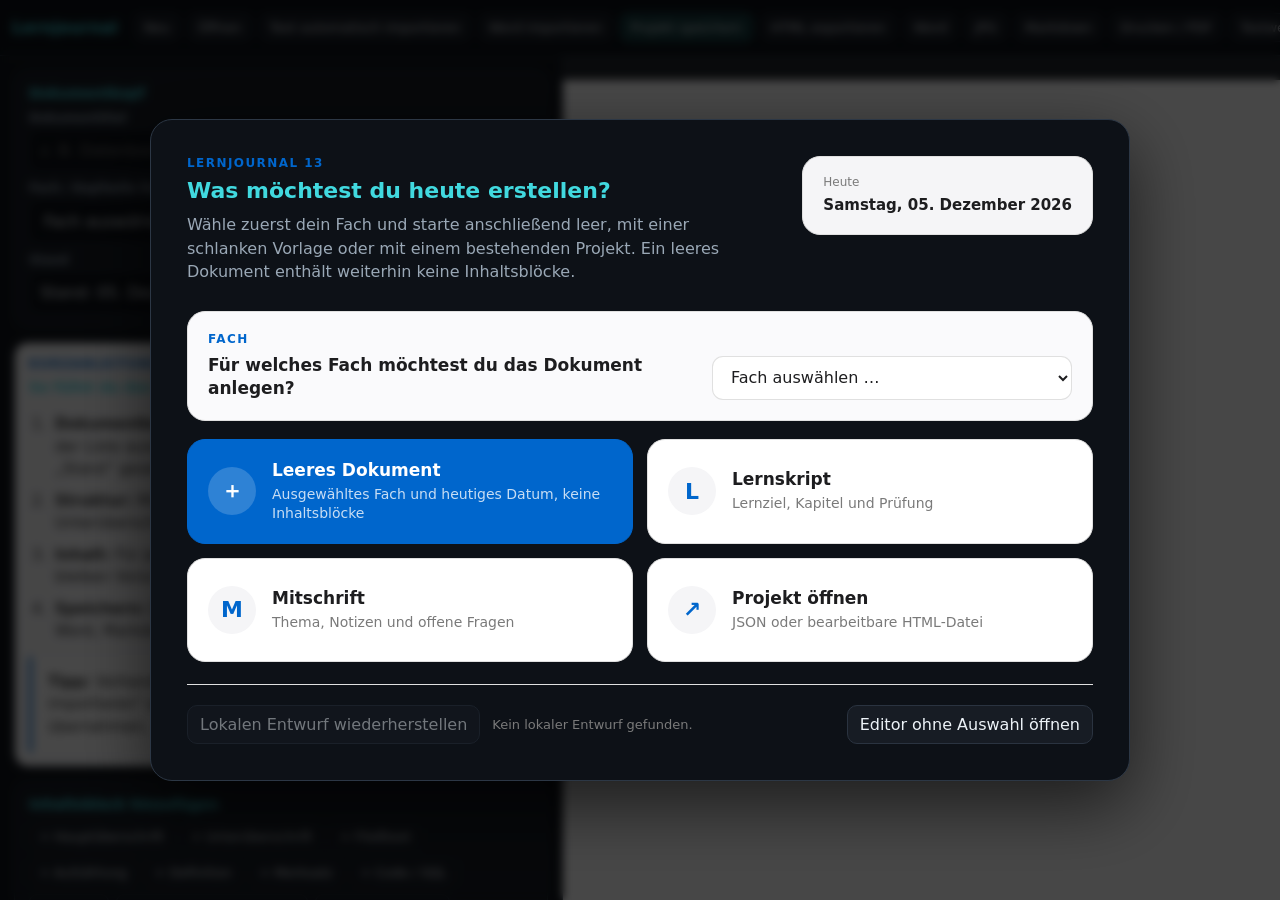
==== docs/editor/index.html @ 0fabeb54 "Add files via upload" ====
<!doctype html>
<html lang="de">
<head>
<meta charset="utf-8">
<meta name="viewport" content="width=device-width, initial-scale=1, viewport-fit=cover">
<title>Lernjournal Editor 14</title>
<style>
  :root {
    --bg: #080a0d;
    --panel: #11151b;
    --panel-2: #171c24;
    --border: #2a3340;
    --text: #edf3f8;
    --muted: #9aa8b6;
    --accent: #41d9df;
    --accent-2: #7d6bff;
    --danger: #ff6b7d;
    --paper-blue: #1f4e79;
    --paper-magenta: #ff66ff;
    --paper-purple: #7030a0;
    --paper-orange: #e36c0a;
  }

  * { box-sizing: border-box; }
  html, body { height: 100%; }
  body {
    margin: 0;
    background: var(--bg);
    color: var(--text);
    font-family: system-ui, -apple-system, BlinkMacSystemFont, "Segoe UI", sans-serif;
    overflow: hidden;
  }

  button, input, textarea, select { font: inherit; }
  button { cursor: pointer; }

  .app {
    height: 100vh;
    display: grid;
    grid-template-rows: auto 1fr;
  }

  .topbar {
    min-height: 56px;
    padding: 8px 12px;
    display: flex;
    gap: 8px;
    align-items: center;
    background: #0d1117;
    border-bottom: 1px solid var(--border);
    overflow-x: auto;
    white-space: nowrap;
  }

  .brand {
    font-weight: 750;
    letter-spacing: .2px;
    margin-right: 8px;
    color: var(--accent);
  }

  .btn {
    border: 1px solid var(--border);
    color: var(--text);
    background: var(--panel-2);
    border-radius: 10px;
    padding: 9px 12px;
  }
  .btn:hover { border-color: var(--accent); }
  .btn.primary { background: #14383b; border-color: #23666a; }
  .btn.danger { color: #ffd8dd; }
  .btn.small { padding: 6px 9px; border-radius: 8px; font-size: 13px; }
  .btn.icon { width: 34px; padding: 6px 0; text-align: center; }

  .status {
    margin-left: auto;
    color: var(--muted);
    font-size: 13px;
  }

  .workspace {
    min-height: 0;
    display: grid;
    grid-template-columns: minmax(390px, 44%) 1fr;
  }

  .editor-pane {
    min-width: 0;
    overflow: auto;
    padding: 14px;
    background: var(--panel);
    border-right: 1px solid var(--border);
  }

  .preview-pane {
    min-width: 0;
    overflow: auto;
    padding: 24px;
    background: #22272e;
  }

  .section-card {
    background: var(--panel-2);
    border: 1px solid var(--border);
    border-radius: 14px;
    padding: 14px;
    margin-bottom: 14px;
  }

  .section-title {
    font-size: 14px;
    font-weight: 750;
    margin: 0 0 10px;
    color: var(--accent);
  }

  .meta-grid {
    display: grid;
    grid-template-columns: 1fr 1fr;
    gap: 10px;
  }

  .field { display: grid; gap: 5px; }
  .field.full { grid-column: 1 / -1; }
  .field label { color: var(--muted); font-size: 12px; font-weight: 650; }
  .field input, .field textarea, .field select {
    width: 100%;
    border: 1px solid var(--border);
    background: #0c1016;
    color: var(--text);
    border-radius: 9px;
    padding: 10px;
    outline: none;
  }
  .field textarea { min-height: 92px; resize: vertical; line-height: 1.4; }
  .field input:focus, .field textarea:focus, .field select:focus { border-color: var(--accent); }

  .insert-bar {
    display: flex;
    flex-wrap: wrap;
    gap: 7px;
  }

  .block-card {
    background: #0d1218;
    border: 1px solid var(--border);
    border-radius: 13px;
    margin-bottom: 10px;
    overflow: hidden;
  }
  .block-card:focus-within { border-color: #376f76; }

  .block-head {
    display: grid;
    grid-template-columns: minmax(150px, 1fr) auto;
    align-items: center;
    gap: 8px;
    padding: 8px;
    background: #121923;
    border-bottom: 1px solid var(--border);
  }

  .block-actions { display: flex; gap: 5px; }
  .block-body { display: grid; gap: 9px; padding: 10px; }
  .block-type {
    border: 1px solid var(--border);
    background: #0d1218;
    color: var(--text);
    border-radius: 8px;
    padding: 7px 9px;
  }

  .empty-state {
    padding: 28px 16px;
    border: 1px dashed #3a4655;
    border-radius: 12px;
    text-align: center;
    color: var(--muted);
  }

  .pages {
    display: grid;
    gap: 18px;
    justify-content: center;
    align-items: start;
  }

  .page {
    position: relative;
    width: 210mm;
    height: 297mm;
    flex: none;
    background: white;
    color: #111;
    box-shadow: 0 8px 28px rgba(0,0,0,.38);
    overflow: hidden;
    font-family: Tahoma, Arial, sans-serif;
  }

  .page-header {
    position: absolute;
    top: 5mm;
    left: 15mm;
    right: 20mm;
    height: 8mm;
    display: flex;
    align-items: flex-start;
    justify-content: space-between;
    padding-bottom: 2mm;
    border-bottom: .3mm solid #6b6b6b;
    font: 10pt Arial, sans-serif;
  }

  .page-footer {
    position: absolute;
    bottom: 7mm;
    left: 15mm;
    right: 20mm;
    text-align: center;
    font: 10pt Arial, sans-serif;
  }

  .page-content {
    position: absolute;
    top: 25mm;
    left: 15mm;
    right: 20mm;
    bottom: 25mm;
    overflow: hidden;
  }

  .page.cover .page-content { top: 25mm; }
  .page.cover .page-header { display: none; }

  .doc-title {
    margin: 24pt 0 12pt;
    text-align: center;
    font-family: Calibri, Tahoma, Arial, sans-serif;
    font-size: 20pt;
    line-height: 1.15;
    font-weight: 700;
    color: var(--paper-blue);
  }

  .doc-date {
    margin: 0 0 10pt;
    text-align: center;
    font: 12pt Arial, sans-serif;
    color: #666;
  }

  .doc-h1 {
    margin: 12pt 0 6pt;
    text-align: center;
    font-size: 16pt;
    line-height: 1.15;
    font-weight: 700;
    color: var(--paper-blue);
    break-after: avoid;
  }

  .doc-h2 {
    margin: 10pt 0 4pt;
    font-size: 13pt;
    line-height: 1.15;
    font-weight: 700;
    color: var(--paper-blue);
    break-after: avoid;
  }

  .doc-p, .doc-list, .doc-table, .doc-code, .qa-wrap {
    margin: 9pt 0 6pt;
    font-size: 11pt;
    line-height: 1.15;
  }

  .doc-p { white-space: pre-wrap; }
  .doc-list { padding-left: 7mm; }
  .doc-list li { margin: 0 0 3pt; padding-left: 1mm; }

  .doc-label {
    margin: 9pt 0 3pt;
    font-size: 11pt;
    font-weight: 700;
  }

  .note-box {
    margin: 10pt 0 6pt;
    padding: 7pt 9pt;
    border-left: 3pt solid var(--paper-blue);
    background: #f4f7fa;
    font-size: 11pt;
    line-height: 1.2;
  }
  .note-box .note-title { font-weight: 700; color: var(--paper-blue); margin-bottom: 4pt; }
  .note-box.merksatz { text-align: center; border-left: 0; border-top: 1pt solid #888; border-bottom: 1pt solid #888; background: transparent; }
  .note-box.merksatz .note-title { font-size: 13pt; }

  .doc-code {
    white-space: pre-wrap;
    font-family: Tahoma, Arial, sans-serif;
    background: transparent;
    padding: 0;
  }
  .sql-keyword { color: var(--paper-magenta); }
  .sql-type { color: var(--paper-purple); }
  .sql-number { color: var(--paper-orange); }
  .sql-string { color: #008000; }
  .sql-comment { color: #666; font-style: italic; }

  .doc-table {
    width: 100%;
    border-collapse: collapse;
  }
  .doc-table th, .doc-table td {
    border-bottom: 1px solid #999;
    padding: 5pt 4pt;
    text-align: left;
    vertical-align: top;
  }
  .doc-table th { font-weight: 700; color: var(--paper-blue); }

  .qa-wrap .qa-label { font-weight: 700; margin-top: 6pt; }
  .qa-wrap .qa-text { margin-top: 2pt; white-space: pre-wrap; }

  .toc-title { margin-top: 12pt; }
  .toc-entry {
    display: flex;
    align-items: baseline;
    gap: 5pt;
    min-height: 15pt;
    margin: 0 0 5pt;
    font-size: 11pt;
    line-height: 1.1;
  }
  .toc-entry.level-2 { padding-left: 11pt; }
  .toc-text { white-space: nowrap; overflow: hidden; text-overflow: ellipsis; }
  .toc-dots { flex: 1; border-bottom: 1px dotted #777; transform: translateY(-2pt); }
  .toc-page { min-width: 18pt; text-align: right; }

  .oversize-warning {
    border: 2px solid #c73645;
    padding: 8pt;
    color: #9d1d2a;
    font-weight: 700;
  }

  .start-overlay {
    position: fixed;
    inset: 0;
    z-index: 50;
    display: grid;
    place-items: center;
    background: rgba(0,0,0,.72);
    backdrop-filter: blur(5px);
  }
  .start-overlay.hidden { display: none; }
  .start-dialog {
    width: min(420px, calc(100vw - 32px));
    padding: 24px;
    border-radius: 22px;
    border: 1px solid #2c3745;
    background: #0d1117;
    box-shadow: 0 24px 70px rgba(0,0,0,.6);
  }
  .start-dialog h1 { margin: 0 0 6px; color: var(--accent); font-size: 22px; }
  .start-dialog p { color: var(--muted); margin: 0 0 20px; line-height: 1.45; }
  .start-actions { display: grid; gap: 10px; }
  .start-actions .btn { padding: 13px; font-size: 16px; }

  .toast {
    position: fixed;
    z-index: 70;
    left: 50%;
    bottom: 22px;
    transform: translateX(-50%) translateY(20px);
    opacity: 0;
    pointer-events: none;
    background: #101923;
    border: 1px solid #344556;
    color: white;
    padding: 10px 14px;
    border-radius: 10px;
    transition: .2s ease;
  }
  .toast.show { opacity: 1; transform: translateX(-50%) translateY(0); }

  @media (max-width: 980px) {
    body { overflow: auto; }
    .app { height: auto; min-height: 100vh; }
    .workspace { grid-template-columns: 1fr; }
    .editor-pane { border-right: 0; border-bottom: 1px solid var(--border); max-height: none; }
    .preview-pane { min-height: 70vh; }
    .status { display: none; }
  }



  /* Fest angepinnter, einklappbarer KI-Assistent */
  .ai-panel {
    position: fixed;
    top: 64px;
    right: 18px;
    z-index: 90;
    width: min(560px, calc(100vw - 36px));
    max-height: calc(100vh - 84px);
    display: none;
    flex-direction: column;
    overflow: hidden;
    background: #0d1117;
    border: 1px solid #344556;
    border-radius: 14px;
    box-shadow: 0 18px 55px rgba(0,0,0,.55);
  }
  .ai-panel.open { display: flex; }
  .ai-panel.collapsed { width: min(300px, calc(100vw - 36px)); }
  .ai-panel.collapsed .ai-body,
  .ai-panel.collapsed .ai-actions { display: none; }
  .ai-head {
    display: flex;
    align-items: center;
    gap: 8px;
    min-height: 46px;
    padding: 8px 10px 8px 14px;
    background: #151b23;
    border-bottom: 1px solid #2a3340;
    user-select: none;
  }
  .ai-head-title {
    flex: 1;
    cursor: pointer;
    color: var(--accent);
  }
  .ai-body {
    display: grid;
    gap: 12px;
    padding: 14px;
    overflow: auto;
  }
  .ai-context {
    max-height: 140px;
    overflow: auto;
    padding: 10px;
    white-space: pre-wrap;
    color: #dce7ef;
    background: #090d12;
    border: 1px solid #293442;
    border-radius: 9px;
  }
  .ai-question { min-height: 110px; resize: vertical; }
  .ai-hint { color: var(--muted); font-size: 12px; line-height: 1.45; }
  .ai-actions {
    display: flex;
    flex-wrap: wrap;
    gap: 8px;
    padding: 0 14px 14px;
  }
  @media (max-width: 700px) {
    .ai-panel { top: 58px; right: 8px; width: calc(100vw - 16px); max-height: calc(100vh - 68px); }
    .ai-panel.collapsed { width: min(280px, calc(100vw - 16px)); }
  }


  .import-overlay {
    position: fixed;
    inset: 0;
    z-index: 1200;
    display: none;
    align-items: center;
    justify-content: center;
    padding: 18px;
    background: rgba(0,0,0,.72);
    backdrop-filter: blur(5px);
  }
  .import-overlay.open { display: flex; }
  .import-dialog {
    width: min(1050px, 96vw);
    max-height: 92vh;
    display: grid;
    grid-template-rows: auto 1fr auto;
    overflow: hidden;
    border: 1px solid var(--border);
    border-radius: 16px;
    background: #0d1218;
    box-shadow: 0 24px 70px rgba(0,0,0,.55);
  }
  .import-head, .import-actions {
    display: flex;
    align-items: center;
    gap: 8px;
    padding: 12px 14px;
    background: #121923;
  }
  .import-head { border-bottom: 1px solid var(--border); }
  .import-actions { border-top: 1px solid var(--border); justify-content: flex-end; flex-wrap: wrap; }
  .import-head strong { color: var(--accent); font-size: 15px; }
  .import-head .spacer { flex: 1; }
  .import-body {
    min-height: 0;
    overflow: auto;
    padding: 14px;
    display: grid;
    grid-template-columns: minmax(320px, 1.1fr) minmax(280px, .9fr);
    gap: 14px;
  }
  .import-source {
    min-height: 440px;
    resize: vertical;
    font-family: ui-monospace, SFMono-Regular, Consolas, monospace;
    line-height: 1.45;
  }
  .import-summary {
    padding: 10px 12px;
    border: 1px solid var(--border);
    border-radius: 10px;
    color: var(--muted);
    margin-bottom: 10px;
  }
  .import-preview {
    display: grid;
    gap: 7px;
  }
  .import-preview-row {
    display: grid;
    grid-template-columns: 150px 1fr;
    gap: 10px;
    padding: 9px 10px;
    border: 1px solid var(--border);
    border-radius: 9px;
    background: #0a0f15;
  }
  .import-preview-type { color: var(--accent); font-size: 12px; font-weight: 750; }
  .import-preview-text { color: var(--text); font-size: 13px; white-space: pre-wrap; overflow-wrap: anywhere; }
  .import-options { display: flex; gap: 14px; align-items: center; margin-right: auto; color: var(--muted); font-size: 13px; }
  .import-options label { display: flex; align-items: center; gap: 6px; }
  @media (max-width: 820px) {
    .import-body { grid-template-columns: 1fr; }
    .import-source { min-height: 300px; }
  }


  /* Textwerkzeuge */
  .format-panel {
    position: fixed;
    top: 64px;
    left: 18px;
    z-index: 95;
    width: min(520px, calc(100vw - 36px));
    display: none;
    overflow: hidden;
    background: #0d1117;
    border: 1px solid #344556;
    border-radius: 14px;
    box-shadow: 0 18px 55px rgba(0,0,0,.55);
  }
  .format-panel.open { display: block; }
  .format-panel.collapsed .format-body { display: none; }
  .floating-head {
    min-height: 46px;
    display: flex;
    align-items: center;
    gap: 8px;
    padding: 8px 10px 8px 14px;
    background: #151b23;
    border-bottom: 1px solid var(--border);
  }
  .floating-title { flex: 1; color: var(--accent); font-weight: 750; cursor: pointer; }
  .format-body { padding: 12px; }
  .format-buttons { display: flex; flex-wrap: wrap; gap: 7px; }
  .format-help { margin-top: 10px; color: var(--muted); font-size: 12px; line-height: 1.45; }
  .format-swatch { display:inline-block; width:12px; height:12px; border-radius:3px; background:#fff2a8; border:1px solid #8e823e; vertical-align:-1px; }

  /* Vollständiger draw.io-Editor */
  .diagram-overlay {
    position: fixed;
    inset: 0;
    z-index: 1300;
    display: none;
    background: #090c10;
  }
  .diagram-overlay.open { display: block; }
  .diagram-dialog {
    width: 100vw;
    height: 100vh;
    display: grid;
    grid-template-rows: auto 1fr auto;
    overflow: hidden;
    background: #0d1218;
  }
  .diagram-hostbar, .diagram-actions {
    display: flex;
    align-items: center;
    flex-wrap: wrap;
    gap: 8px;
    padding: 8px 12px;
    background: #111923;
    border-bottom: 1px solid var(--border);
  }
  .diagram-actions {
    border-top: 1px solid var(--border);
    border-bottom: 0;
    justify-content: flex-end;
  }
  .diagram-title-input { min-width: 220px; flex: 1; max-width: 520px; }
  .diagram-title-input input {
    width: 100%;
    border: 1px solid var(--border);
    border-radius: 8px;
    background: #090d12;
    color: var(--text);
    padding: 8px 10px;
  }
  .diagram-frame-wrap { position: relative; min-height: 0; background: white; }
  #drawioFrame { width: 100%; height: 100%; border: 0; display: block; background: white; color-scheme: only light; forced-color-adjust: none; }
  .diagram-save-state { color: #b8c6d4; font-size: 12px; white-space: nowrap; }
  .diagram-save-state.saved { color: #7ee2a8; }
  .diagram-save-state.saving { color: #ffd58a; }
  .diagram-save-state.error { color: #ff9ca8; }
  .diagram-loading {
    position: absolute;
    inset: 0;
    display: grid;
    place-items: center;
    background: #111923;
    color: var(--text);
    z-index: 2;
    font-weight: 650;
  }
  .diagram-loading.hidden { display: none; }
  .diagram-tip { color: var(--muted); font-size: 12px; margin-right: auto; }
  .diagram-offline-note { color: #ffd58a; font-size: 12px; }
  .doc-inline-highlight { background: #fff2a8; padding: 0 .5mm; }
  .doc-inline-code { font-family: Consolas, monospace; background:#eef1f4; border:1px solid #d4dae0; border-radius:2px; padding:0 .7mm; font-size:.92em; }
  .doc-diagram { width:100%; max-height:150mm; object-fit:contain; display:block; margin:2mm auto 4mm; }
  .diagram-placeholder { border:1px dashed #8b949e; padding:8mm; text-align:center; color:#606a74; }

  @media (max-width: 700px) {
    .format-panel { top: 58px; left: 8px; width: calc(100vw - 16px); }
    .diagram-dialog { width: 100%; }
  }

  @media print {
    @page { size: A4; margin: 0; }
    html, body { background: white; overflow: visible; }
    .topbar, .editor-pane, .start-overlay, .toast, .format-panel, .diagram-overlay, .ai-panel { display: none !important; }
    .app, .workspace, .preview-pane { display: block; height: auto; overflow: visible; padding: 0; background: white; }
    .pages { display: block; }
    .page {
      margin: 0;
      box-shadow: none;
      break-after: page;
      page-break-after: always;
    }
    .page:last-child { break-after: auto; page-break-after: auto; }
  }
</style>

<style id="v12-theme">
  .dashboard-dialog { width:min(980px, calc(100vw - 32px)); max-width:none; padding:36px; }
  .dashboard-top { display:grid; grid-template-columns:1fr auto; gap:28px; align-items:start; margin-bottom:28px; }
  .dashboard-kicker, .guide-kicker { display:block; color:#0066cc; font-size:12px; font-weight:600; letter-spacing:.12em; margin-bottom:8px; }
  .dashboard-top h1 { margin:0 0 10px; max-width:720px; }
  .dashboard-top p { margin:0; max-width:720px; }
  .today-card { min-width:190px; padding:18px 20px; background:#f5f5f7; border:1px solid #e0e0e0; border-radius:18px; }
  .today-card span { display:block; color:#7a7a7a; font-size:12px; margin-bottom:6px; }
  .today-card strong { display:block; color:#1d1d1f; font-size:15px; line-height:1.35; }
  .dashboard-subject-card { display:grid; grid-template-columns:minmax(0,1fr) minmax(260px,360px); gap:20px; align-items:end; margin-bottom:18px; padding:20px; background:#fafafc; border:1px solid #e0e0e0; border-radius:18px; }
  .dashboard-subject-card label { display:block; color:#1d1d1f; font-size:17px; font-weight:600; line-height:1.35; }
  .dashboard-subject-card select { width:100%; min-height:44px; padding:10px 14px; border:1px solid rgba(0,0,0,.12); border-radius:11px; background:#fff; color:#1d1d1f; font:inherit; }
  .dashboard-subject-card select:focus { border-color:#0071e3; outline:2px solid rgba(0,113,227,.18); }
  .dashboard-grid { display:grid; grid-template-columns:repeat(2,minmax(0,1fr)); gap:14px; }
  .dashboard-action { display:flex; gap:16px; align-items:center; min-height:104px; padding:20px; text-align:left; background:#fff; border:1px solid #e0e0e0; border-radius:18px; color:#1d1d1f; cursor:pointer; transition:transform .12s ease,border-color .12s ease,background .12s ease; }
  .dashboard-action:hover { border-color:#0066cc; }
  .dashboard-action:active { transform:scale(.98); }
  .dashboard-action:focus-visible { outline:2px solid #0071e3; outline-offset:2px; }
  .dashboard-action.primary-action { background:#0066cc; color:#fff; border-color:#0066cc; }
  .dashboard-icon { display:grid; place-items:center; width:48px; height:48px; flex:0 0 48px; border-radius:50%; background:#f5f5f7; color:#0066cc; font-size:22px; font-weight:600; }
  .primary-action .dashboard-icon { background:rgba(255,255,255,.18); color:#fff; }
  .dashboard-action strong, .dashboard-action small { display:block; }
  .dashboard-action strong { font-size:17px; font-weight:600; margin-bottom:5px; }
  .dashboard-action small { font-size:14px; line-height:1.35; color:#7a7a7a; }
  .primary-action small { color:rgba(255,255,255,.78); }
  .dashboard-footer { display:flex; gap:12px; align-items:center; flex-wrap:wrap; margin-top:22px; padding-top:20px; border-top:1px solid #e0e0e0; }
  .dashboard-footer span { color:#7a7a7a; font-size:13px; margin-right:auto; }
  .dashboard-footer button:disabled { opacity:.45; cursor:not-allowed; }
  .guide-card { background:#fafafc; }
  .guide-heading { display:flex; align-items:flex-start; justify-content:space-between; gap:20px; }
  .guide-heading .section-title { margin:0; }
  .guide-content { margin-top:18px; color:#333; font-size:15px; line-height:1.5; }
  .guide-content ol { margin:0; padding-left:22px; }
  .guide-content li { margin:0 0 9px; padding-left:4px; }
  .guide-tip { margin-top:14px; padding:14px 16px; border-left:3px solid #0066cc; background:#fff; border-radius:0 11px 11px 0; }
  @media (max-width:833px) {
    .dashboard-dialog { width:min(720px, calc(100vw - 20px)); padding:24px; max-height:calc(100vh - 20px); overflow:auto; }
    .dashboard-top { grid-template-columns:1fr; }
    .today-card { min-width:0; }
    .dashboard-subject-card { grid-template-columns:1fr; align-items:stretch; }
  }
  @media (max-width:640px) {
    .dashboard-grid { grid-template-columns:1fr; }
    .dashboard-dialog { padding:20px; }
    .dashboard-top h1 { font-size:28px; }
    .dashboard-footer { align-items:stretch; }
    .dashboard-footer .btn { width:100%; }
    .dashboard-footer span { width:100%; margin:0; }
  }
</style>
</head>
<body>
<div class="app">
  <header class="topbar">
    <div class="brand">Lernjournal</div>
    <button class="btn small" id="newBtn">Neu</button>
    <button class="btn small" id="openBtn">Öffnen</button>
    <button class="btn small" id="importBtn">Text automatisch importieren</button>
    <button class="btn small" id="wordImportBtn">Word importieren</button>
    <button class="btn small primary" id="saveBtn">Projekt speichern</button>
    <button class="btn small" id="exportBtn">HTML exportieren</button>
    <button class="btn small" id="wordBtn">Word</button>
    <button class="btn small" id="jpgBtn">JPG</button>
    <button class="btn small" id="markdownBtn">Markdown</button>
    <button class="btn small" id="printBtn">Drucken / PDF</button>
    <button class="btn small" id="formatBtn">Textwerkzeuge</button>
    <button class="btn small" id="diagramBtn">draw.io</button>
    <button class="btn small" id="aiBtn">KI / ChatGPT</button>
    <button class="btn small" id="startBtn">Startmenü</button>
    <span class="status" id="status">Bereit</span>
  </header>

  <main class="workspace">
    <section class="editor-pane">
      <div class="section-card">
        <h2 class="section-title">Dokumentkopf</h2>
        <div class="meta-grid">
          <div class="field full">
            <label for="docTitle">Dokumenttitel</label>
            <input id="docTitle" placeholder="z. B. Datenbanken">
          </div>
          <div class="field">
            <label for="docSubject">Fach / Kopfzeile links</label>
            <select id="docSubject" aria-label="Fach auswählen">
              <option value="">Fach auswählen …</option>
            </select>
          </div>
          <div class="field">
            <label for="docAuthor">Name / Kopfzeile rechts</label>
            <input id="docAuthor" placeholder="Alexander Richter">
          </div>
          <div class="field full">
            <label for="docDate">Stand</label>
            <input id="docDate" placeholder="Stand: 19. Mai 2026">
          </div>
        </div>
      </div>

      <div class="section-card guide-card" id="guideCard">
        <div class="guide-heading">
          <div>
            <span class="guide-kicker">KURZANLEITUNG</span>
            <h2 class="section-title">So füllst du das Dokument aus</h2>
          </div>
          <button class="btn small" id="guideToggleBtn" type="button">Ausblenden</button>
        </div>
        <div class="guide-content" id="guideContent">
          <ol>
            <li><strong>Dokumentkopf:</strong> Titel und Name eintragen und das Fach aus der Liste auswählen. Das heutige Datum wird automatisch bei „Stand“ gesetzt.</li>
            <li><strong>Struktur:</strong> Mit einer Hauptüberschrift beginnen und darunter Unterüberschriften, Texte oder Definitionen ergänzen.</li>
            <li><strong>Inhalt:</strong> Für jeden Inhalt den passenden Block wählen. So bleiben Vorschau, Word und Markdown sauber formatiert.</li>
            <li><strong>Speichern:</strong> Das Projekt als JSON sichern oder direkt nach Word, Markdown, JPG, HTML beziehungsweise PDF exportieren.</li>
          </ol>
          <div class="guide-tip"><strong>Tipp:</strong> Vorhandene Mitschriften kannst du über „Word importieren“ oder „Text automatisch importieren“ strukturiert übernehmen.</div>
        </div>
      </div>

      <div class="section-card">
        <h2 class="section-title">Inhaltsblock hinzufügen</h2>
        <div class="insert-bar" id="insertBar"></div>
      </div>

      <div id="blockList"></div>
    </section>

    <section class="preview-pane">
      <div class="pages" id="pages"></div>
    </section>
  </main>
</div>

<div class="start-overlay" id="startOverlay">
  <div class="start-dialog dashboard-dialog">
    <div class="dashboard-top">
      <div>
        <span class="dashboard-kicker">LERNJOURNAL 13</span>
        <h1>Was möchtest du heute erstellen?</h1>
        <p>Wähle zuerst dein Fach und starte anschließend leer, mit einer schlanken Vorlage oder mit einem bestehenden Projekt. Ein leeres Dokument enthält weiterhin keine Inhaltsblöcke.</p>
      </div>
      <div class="today-card">
        <span>Heute</span>
        <strong id="dashboardDate">–</strong>
      </div>
    </div>

    <div class="dashboard-subject-card">
      <div>
        <span class="dashboard-kicker">FACH</span>
        <label for="dashboardSubject">Für welches Fach möchtest du das Dokument anlegen?</label>
      </div>
      <select id="dashboardSubject" aria-label="Fach für das neue Dokument auswählen">
        <option value="">Fach auswählen …</option>
      </select>
    </div>

    <div class="dashboard-grid">
      <button class="dashboard-action primary-action" id="startNewBtn" type="button">
        <span class="dashboard-icon">＋</span>
        <span><strong>Leeres Dokument</strong><small>Ausgewähltes Fach und heutiges Datum, keine Inhaltsblöcke</small></span>
      </button>
      <button class="dashboard-action" id="templateLearningBtn" type="button">
        <span class="dashboard-icon">L</span>
        <span><strong>Lernskript</strong><small>Lernziel, Kapitel und Prüfung</small></span>
      </button>
      <button class="dashboard-action" id="templateNotesBtn" type="button">
        <span class="dashboard-icon">M</span>
        <span><strong>Mitschrift</strong><small>Thema, Notizen und offene Fragen</small></span>
      </button>
      <button class="dashboard-action" id="startOpenBtn" type="button">
        <span class="dashboard-icon">↗</span>
        <span><strong>Projekt öffnen</strong><small>JSON oder bearbeitbare HTML-Datei</small></span>
      </button>
    </div>

    <div class="dashboard-footer">
      <button class="btn" id="recoverDraftBtn" type="button">Lokalen Entwurf wiederherstellen</button>
      <span id="draftStatus">Kein lokaler Entwurf gefunden.</span>
      <button class="btn" id="startCloseBtn" type="button">Editor ohne Auswahl öffnen</button>
    </div>
  </div>
</div>



<div class="import-overlay" id="importOverlay" aria-hidden="true">
  <section class="import-dialog" role="dialog" aria-modal="true" aria-labelledby="importTitle">
    <div class="import-head">
      <strong id="importTitle">Markdown oder strukturierten Text importieren</strong>
      <span class="spacer"></span>
      <button class="btn small icon" id="importCloseBtn" title="Schließen">×</button>
    </div>
    <div class="import-body">
      <div class="field">
        <label for="importSource">Text einfügen</label>
        <textarea class="import-source" id="importSource" placeholder="# Hauptüberschrift&#10;&#10;Ein normaler Absatz.&#10;&#10;## Unterüberschrift&#10;&#10;* Listenpunkt&#10;* Listenpunkt&#10;&#10;| Spalte 1 | Spalte 2 |&#10;| --- | --- |&#10;| Wert 1 | Wert 2 |"></textarea>
      </div>
      <div>
        <div class="import-summary" id="importSummary">Noch kein Text analysiert.</div>
        <div class="import-preview" id="importPreview"></div>
      </div>
    </div>
    <div class="import-actions">
      <div class="import-options">
        <label><input type="radio" name="importMode" value="replace" checked> Vorhandene Blöcke ersetzen</label>
        <label><input type="radio" name="importMode" value="append"> Hinten anhängen</label>
      </div>
      <button class="btn" id="analyzeImportBtn">Analysieren</button>
      <button class="btn primary" id="applyImportBtn" disabled>Importieren</button>
      <button class="btn" id="cancelImportBtn">Abbrechen</button>
    </div>
  </section>
</div>


<div class="format-panel" id="formatPanel" aria-hidden="true">
  <div class="floating-head">
    <strong class="floating-title" id="formatHeadTitle">Textwerkzeuge</strong>
    <button class="btn small icon" id="formatCollapseBtn" title="Einklappen">−</button>
    <button class="btn small icon" id="formatCloseBtn" title="Schließen">×</button>
  </div>
  <div class="format-body">
    <div class="format-buttons">
      <button class="btn small" data-format="bold" title="**fett**"><strong>Fett</strong></button>
      <button class="btn small" data-format="italic" title="*kursiv*"><em>Kursiv</em></button>
      <button class="btn small" data-format="underline" title="Unterstreichen"><u>Unterstrichen</u></button>
      <button class="btn small" data-format="highlight" title="Text markieren"><span class="format-swatch"></span> Markieren</button>
      <button class="btn small" data-format="code" title="Inline-Code">&lt;Code&gt;</button>
      <button class="btn small" data-format="bullets" title="Auswahl als Aufzählung">• Liste</button>
      <button class="btn small" data-format="numbered" title="Auswahl nummerieren">1. Liste</button>
      <button class="btn small" data-format="link" title="Link einfügen">Link</button>
      <button class="btn small" data-format="clear" title="Formatierungszeichen entfernen">Formatierung löschen</button>
    </div>
    <div class="format-help">Text im aktiven Eingabefeld markieren und eine Funktion wählen. Die Formatierung wird in der Druckvorschau direkt angezeigt.</div>
  </div>
</div>

<div class="diagram-overlay" id="diagramOverlay" aria-hidden="true">
  <section class="diagram-dialog" role="dialog" aria-modal="true" aria-labelledby="diagramTitle">
    <div class="diagram-hostbar">
      <strong class="floating-title" id="diagramTitle">draw.io Diagrammeditor</strong>
      <div class="diagram-title-input"><input id="diagramBlockTitle" placeholder="Überschrift des Diagramms, optional"></div>
      <span class="diagram-save-state saved" id="diagramSaveState">Entwurf lokal gesichert</span>
      <span class="diagram-offline-note">Internetverbindung erforderlich</span>
      <button class="btn small" id="diagramLightBtn" title="draw.io ausdrücklich im hellen Modus neu laden">Heller Modus</button>
      <button class="btn small" id="diagramTemplateBtn" title="Vorlagenauswahl in draw.io öffnen">Vorlagen</button>
      <button class="btn small" id="diagramFitBtn" title="Diagramm einpassen">Einpassen</button>
      <button class="btn small icon" id="diagramCloseBtn" title="Schließen">×</button>
    </div>
    <div class="diagram-frame-wrap">
      <div class="diagram-loading" id="diagramLoading">draw.io wird geladen …</div>
      <iframe id="drawioFrame" title="draw.io Diagrammeditor" allow="clipboard-read; clipboard-write; fullscreen"></iframe>
    </div>
    <div class="diagram-actions">
      <span class="diagram-tip">Enthält die vollständige draw.io-Oberfläche mit Formenbibliotheken, Verbindern, Ebenen, Tabellen, UML-, Netzwerk- und ER-Diagrammen. Die Diagrammdaten werden im Lernjournal-Projekt gespeichert. Falls Brave Webseiten automatisch abdunkelt, nutze oben „Heller Modus“.</span>
      <button class="btn" id="diagramDownloadBtn">.drawio speichern</button>
      <button class="btn primary" id="diagramInsertBtn">In Dokument übernehmen</button>
    </div>
  </section>
</div>

<div class="ai-panel" id="aiPanel" aria-hidden="true">
  <div class="ai-head">
    <strong class="ai-head-title" id="aiHeadTitle" title="Ein- oder ausklappen">KI-Assistent</strong>
    <button class="btn small icon" id="aiCollapseBtn" title="Einklappen" aria-label="KI-Assistent einklappen">−</button>
    <button class="btn small icon" id="aiCloseBtn" title="Schließen" aria-label="KI-Assistent schließen">×</button>
  </div>
  <div class="ai-body">
    <div class="field">
      <label>Ausgewählter Lernblock</label>
      <div class="ai-context" id="aiContext">Noch kein Block ausgewählt.</div>
    </div>
    <div class="field">
      <label for="aiQuestion">Frage an ChatGPT</label>
      <textarea class="ai-question" id="aiQuestion" placeholder="Zum Beispiel: Erkläre mir diesen Abschnitt einfacher und gib mir ein Prüfungsbeispiel."></textarea>
    </div>
    <div class="ai-hint">Der Editor öffnet ChatGPT in einem neuen Tab und kopiert den vollständigen Prompt in die Zwischenablage. Eine echte ChatGPT-Webseite kann aus Sicherheitsgründen nicht zuverlässig direkt in diese lokale HTML-Datei eingebettet werden.</div>
  </div>
  <div class="ai-actions">
    <button class="btn primary" id="askChatGPTBtn">Prompt kopieren und ChatGPT öffnen</button>
    <button class="btn" id="copyPromptBtn">Nur Prompt kopieren</button>
  </div>
</div>

<input type="file" id="fileInput" accept=".json,.html,.htm,application/json,text/html" hidden>
<input type="file" id="wordFileInput" accept=".docx,application/vnd.openxmlformats-officedocument.wordprocessingml.document" hidden>
<div class="toast" id="toast"></div>

<script>
(() => {
  'use strict';

  const STORAGE_KEY = 'lernjournal-editor-v1';
  const DRAWIO_DRAFT_KEY = 'lernjournal-drawio-draft-v1';
  const TYPE_LABELS = {
    h1: 'Hauptüberschrift',
    h2: 'Unterüberschrift',
    paragraph: 'Fließtext',
    bullets: 'Aufzählung',
    numbered: 'Nummerierte Liste',
    definition: 'Definition',
    merksatz: 'Merksatz',
    example: 'Beispiel',
    code: 'Code / SQL',
    table: 'Tabelle',
    qa: 'Prüfungsfrage + Lösung',
    pagebreak: 'Seitenumbruch',
    diagram: 'Diagramm / Zeichnung'
  };

  const QUICK_TYPES = ['h1','h2','paragraph','bullets','definition','merksatz','code','table','qa','pagebreak'];

  const SUBJECTS = [
    'Allgemeine Wirtschaftslehre',
    'Betriebssystem 1',
    'Betriebssystem 2',
    'C-Sharp',
    'Datenbanken',
    'Deutsch Textformatierung',
    'Datenverarbeitungsgrundlagen',
    'Englisch',
    'Elektrotechnik',
    'Kaufmännisches Rechnen',
    'Mathe',
    'Boolesche Logik',
    'Netzwerk',
    'Rechnungswesen',
    'TKP',
    'WISO'
  ];

  let state = createBlankState();
  let renderTimer = null;
  let toastTimer = null;
  let selectedBlockId = null;
  let parsedImportBlocks = [];
  let lastActiveTextInput = null;
  let drawioXml = '';
  let drawioTargetBlockId = null;
  let drawioReady = false;
  let drawioPendingAction = null;
  let drawioDirty = false;
  let drawioLastSavedAt = 0;

  const $ = (id) => document.getElementById(id);
  const els = {
    docTitle: $('docTitle'), docSubject: $('docSubject'), docAuthor: $('docAuthor'), docDate: $('docDate'), dashboardSubject: $('dashboardSubject'),
    insertBar: $('insertBar'), blockList: $('blockList'), pages: $('pages'), status: $('status'),
    fileInput: $('fileInput'), wordFileInput: $('wordFileInput'), startOverlay: $('startOverlay'), toast: $('toast'),
    previewPane: document.querySelector('.preview-pane'), aiPanel: $('aiPanel'), aiContext: $('aiContext'), aiQuestion: $('aiQuestion'),
    importOverlay: $('importOverlay'), importSource: $('importSource'), importSummary: $('importSummary'), importPreview: $('importPreview'), applyImportBtn: $('applyImportBtn'),
    formatPanel: $('formatPanel'), diagramOverlay: $('diagramOverlay'), drawioFrame: $('drawioFrame'), diagramLoading: $('diagramLoading'), diagramBlockTitle: $('diagramBlockTitle'), diagramSaveState: $('diagramSaveState')
  };

  function todayLabel() {
    return 'Stand: ' + new Intl.DateTimeFormat('de-DE', {day:'2-digit', month:'long', year:'numeric'}).format(new Date());
  }

  function createBlankState(subject = '') {
    return {
      version: 14,
      title: '',
      subject: String(subject || ''),
      author: '',
      date: todayLabel(),
      blocks: []
    };
  }

  function createTemplateState(kind, subject = '') {
    const base = createBlankState(subject);
    if (kind === 'learning') {
      base.blocks = [
        { id: uid(), type: 'h1', title: '', content: 'Thema des Lernskripts', extra: '' },
        { id: uid(), type: 'definition', title: 'Lernziel', content: '', extra: '' },
        { id: uid(), type: 'h2', title: '', content: '1. Kerngrundlagen', extra: '' },
        { id: uid(), type: 'paragraph', title: '', content: '', extra: '' },
        { id: uid(), type: 'merksatz', title: 'Merksatz', content: '', extra: '' },
        { id: uid(), type: 'qa', title: 'Prüfungsfrage', content: '', extra: '' }
      ];
    } else if (kind === 'notes') {
      base.blocks = [
        { id: uid(), type: 'h1', title: '', content: 'Unterrichtsthema', extra: '' },
        { id: uid(), type: 'paragraph', title: '', content: 'Dozent / Unterrichtseinheit:', extra: '' },
        { id: uid(), type: 'h2', title: '', content: 'Notizen', extra: '' },
        { id: uid(), type: 'paragraph', title: '', content: '', extra: '' },
        { id: uid(), type: 'h2', title: '', content: 'Offene Fragen', extra: '' },
        { id: uid(), type: 'bullets', title: '', content: '', extra: '' },
        { id: uid(), type: 'merksatz', title: 'Wichtig', content: '', extra: '' }
      ];
    }
    return base;
  }

  function uid() {
    return 'b-' + Date.now().toString(36) + '-' + Math.random().toString(36).slice(2,8);
  }

  function escapeHTML(value) {
    return String(value ?? '').replace(/[&<>'"]/g, c => ({'&':'&amp;','<':'&lt;','>':'&gt;',"'":'&#39;','"':'&quot;'}[c]));
  }

  function toast(message) {
    els.toast.textContent = message;
    els.toast.classList.add('show');
    clearTimeout(toastTimer);
    toastTimer = setTimeout(() => els.toast.classList.remove('show'), 2200);
  }

  function setStatus(message) {
    els.status.textContent = message;
  }

  function populateSubjectSelect(select) {
    if (!select) return;
    const current = select.value;
    select.innerHTML = '<option value="">Fach auswählen …</option>' + SUBJECTS
      .map(subject => `<option value="${escapeHTML(subject)}">${escapeHTML(subject)}</option>`)
      .join('');
    if (SUBJECTS.includes(current)) select.value = current;
  }

  function setSubjectSelectValue(select, value) {
    if (!select) return;
    const subject = String(value || '');
    const existingCustom = select.querySelector('option[data-custom="true"]');
    if (existingCustom) existingCustom.remove();
    if (subject && !SUBJECTS.includes(subject)) {
      const option = document.createElement('option');
      option.value = subject;
      option.textContent = subject + ' (aus Projektdatei)';
      option.dataset.custom = 'true';
      select.appendChild(option);
    }
    select.value = subject;
  }

  function hydrateInputs() {
    els.docTitle.value = state.title || '';
    setSubjectSelectValue(els.docSubject, state.subject || '');
    setSubjectSelectValue(els.dashboardSubject, state.subject || '');
    els.docAuthor.value = state.author || '';
    els.docDate.value = state.date || '';
  }

  function renderInsertBar() {
    els.insertBar.innerHTML = '';
    QUICK_TYPES.forEach(type => {
      const btn = document.createElement('button');
      btn.className = 'btn small';
      btn.textContent = '+ ' + TYPE_LABELS[type];
      btn.addEventListener('click', () => addBlock(type));
      els.insertBar.appendChild(btn);
    });
  }

  function renderEditor() {
    els.blockList.innerHTML = '';
    if (!state.blocks.length) {
      els.blockList.innerHTML = '<div class="empty-state">Noch keine Inhaltsblöcke vorhanden.</div>';
      return;
    }

    state.blocks.forEach((block, index) => {
      const card = document.createElement('article');
      card.className = 'block-card' + (block.id === selectedBlockId ? ' active' : '');
      card.dataset.id = block.id;

      const options = Object.entries(TYPE_LABELS)
        .map(([value,label]) => `<option value="${value}" ${value === block.type ? 'selected' : ''}>${label}</option>`).join('');

      card.innerHTML = `
        <div class="block-head">
          <select class="block-type" data-action="type">${options}</select>
          <div class="block-actions">
            <button class="btn small icon" data-action="up" title="Nach oben">↑</button>
            <button class="btn small icon" data-action="down" title="Nach unten">↓</button>
            <button class="btn small icon" data-action="duplicate" title="Duplizieren">⧉</button>
            <button class="btn small icon danger" data-action="delete" title="Löschen">×</button>
          </div>
        </div>
        <div class="block-body"></div>`;

      const body = card.querySelector('.block-body');
      buildBlockFields(body, block);

      card.addEventListener('click', (event) => {
        selectBlock(block.id, true);
        const action = event.target.dataset.action;
        if (!action || action === 'type') return;
        if (action === 'up') moveBlock(index, -1);
        if (action === 'down') moveBlock(index, 1);
        if (action === 'duplicate') duplicateBlock(index);
        if (action === 'delete') deleteBlock(index);
      });
      card.addEventListener('focusin', () => selectBlock(block.id, true));

      card.querySelector('[data-action="type"]').addEventListener('change', (event) => {
        block.type = event.target.value;
        setDefaultsForType(block);
        renderEditor();
        changed();
      });

      els.blockList.appendChild(card);
    });
  }

  function fieldHTML(label, value, key, multiline = false, placeholder = '') {
    const control = multiline
      ? `<textarea data-key="${key}" placeholder="${escapeHTML(placeholder)}">${escapeHTML(value)}</textarea>`
      : `<input data-key="${key}" value="${escapeHTML(value)}" placeholder="${escapeHTML(placeholder)}">`;
    return `<div class="field"><label>${label}</label>${control}</div>`;
  }

  function buildBlockFields(container, block) {
    switch (block.type) {
      case 'h1':
      case 'h2':
        container.innerHTML = fieldHTML('Überschrift', block.content, 'content', false, 'Überschrift eingeben');
        break;
      case 'paragraph':
        container.innerHTML = fieldHTML('Text', block.content, 'content', true, 'Fließtext eingeben');
        break;
      case 'bullets':
      case 'numbered':
        container.innerHTML = fieldHTML('Ein Punkt pro Zeile', block.content, 'content', true, 'Erster Punkt\nZweiter Punkt');
        break;
      case 'definition':
      case 'merksatz':
      case 'example':
        container.innerHTML = fieldHTML('Bezeichnung', block.title, 'title', false, TYPE_LABELS[block.type]) +
          fieldHTML('Inhalt', block.content, 'content', true, 'Inhalt eingeben');
        break;
      case 'code':
        container.innerHTML = fieldHTML('Überschrift, optional', block.title, 'title', false, 'z. B. SELECT') +
          fieldHTML('Code', block.content, 'content', true, 'SELECT *\nFROM produkt;');
        break;
      case 'table':
        container.innerHTML = fieldHTML('Überschrift, optional', block.title, 'title', false, 'z. B. Tabelle Kunde') +
          fieldHTML('Tabelleninhalt', block.content, 'content', true, 'Spalten mit Tabulator trennen.\nZeilen mit Enter trennen.');
        break;
      case 'qa':
        container.innerHTML = fieldHTML('Aufgabe / Überschrift', block.title, 'title', false, 'Aufgabe 1') +
          fieldHTML('Frage', block.content, 'content', true, 'Aufgabenstellung') +
          fieldHTML('Lösung', block.extra, 'extra', true, 'Musterlösung');
        break;
      case 'diagram':
        container.innerHTML = fieldHTML('Überschrift, optional', block.title, 'title', false, 'z. B. Datenbankstruktur') +
          '<div class="empty-state">Diagramm ist eingebettet. Über das Diagrammboard kann eine neue Version erstellt werden.</div>';
        break;
      case 'pagebreak':
        container.innerHTML = '<div class="empty-state">An dieser Stelle beginnt in der Vorschau eine neue Seite.</div>';
        break;
    }

    container.querySelectorAll('[data-key]').forEach(input => {
      input.addEventListener('focus', () => { lastActiveTextInput = input; });
      input.addEventListener('click', () => { lastActiveTextInput = input; });
      input.addEventListener('input', () => {
        block[input.dataset.key] = input.value;
        changed(false);
      });
    });
  }

  function setDefaultsForType(block) {
    if (block.type === 'definition' && !block.title) block.title = 'Definition';
    if (block.type === 'merksatz' && !block.title) block.title = 'Merksatz';
    if (block.type === 'example' && !block.title) block.title = 'Beispiel';
    if (block.type === 'qa' && !block.title) block.title = 'Aufgabe';
  }

  function addBlock(type) {
    const block = { id: uid(), type, title: '', content: '', extra: '' };
    setDefaultsForType(block);
    state.blocks.push(block);
    renderEditor();
    changed();
    setTimeout(() => {
      const card = els.blockList.lastElementChild;
      const input = card?.querySelector('input,textarea');
      input?.focus();
      card?.scrollIntoView({behavior:'smooth', block:'center'});
    }, 0);
  }

  function moveBlock(index, direction) {
    const target = index + direction;
    if (target < 0 || target >= state.blocks.length) return;
    [state.blocks[index], state.blocks[target]] = [state.blocks[target], state.blocks[index]];
    renderEditor();
    changed();
  }

  function duplicateBlock(index) {
    const copy = structuredClone(state.blocks[index]);
    copy.id = uid();
    state.blocks.splice(index + 1, 0, copy);
    renderEditor();
    changed();
  }

  function deleteBlock(index) {
    state.blocks.splice(index, 1);
    renderEditor();
    changed();
  }

  function selectBlock(blockId, scrollPreview = false) {
    selectedBlockId = blockId;
    document.querySelectorAll('.block-card').forEach(card => card.classList.toggle('active', card.dataset.id === blockId));
    updateAIContext();
    if (scrollPreview) {
      renderPreview();
      requestAnimationFrame(() => scrollToPreviewBlock(blockId));
    }
  }

  function scrollToPreviewBlock(blockId) {
    els.pages.querySelectorAll('[data-block-id]').forEach(node => node.classList.remove('preview-active'));
    const target = els.pages.querySelector(`[data-block-id="${CSS.escape(blockId)}"]`);
    if (!target) return;
    target.classList.add('preview-active');
    target.scrollIntoView({ behavior: 'smooth', block: 'center', inline: 'nearest' });
    setTimeout(() => target.classList.remove('preview-active'), 1800);
  }

  function selectedBlock() {
    return state.blocks.find(block => block.id === selectedBlockId) || null;
  }

  function updateAIContext() {
    const block = selectedBlock();
    if (!block) { els.aiContext.textContent = 'Noch kein Block ausgewählt.'; return; }
    const parts = [TYPE_LABELS[block.type] || block.type];
    if (block.title) parts.push('Titel: ' + block.title);
    if (block.content) parts.push(block.content);
    if (block.extra) parts.push('Lösung/Zusatz: ' + block.extra);
    els.aiContext.textContent = parts.join('\n\n');
  }

  function buildAIPrompt() {
    const block = selectedBlock();
    const context = block ? els.aiContext.textContent : 'Kein einzelner Block ausgewählt. Beziehe dich auf das gesamte Thema: ' + (state.title || 'Lernskript');
    const question = els.aiQuestion.value.trim() || 'Erkläre mir diesen Inhalt verständlich, fachlich korrekt und mit einem konkreten Prüfungsbeispiel.';
    return `Ich erstelle ein Lernskript zum Thema „${state.title || state.subject || 'unbekannt'}“.\n\nAusgewählter Inhalt:\n${context}\n\nMeine Frage:\n${question}\n\nAntworte auf Deutsch, klar strukturiert und so, dass ich die Antwort direkt als Lernblock übernehmen kann.`;
  }

  async function copyAIPrompt(openChat = false) {
    const prompt = buildAIPrompt();
    try {
      await navigator.clipboard.writeText(prompt);
      toast('Prompt wurde kopiert');
    } catch {
      const area = document.createElement('textarea');
      area.value = prompt;
      document.body.appendChild(area);
      area.select();
      document.execCommand('copy');
      area.remove();
      toast('Prompt wurde kopiert');
    }
    if (openChat) window.open('https://chatgpt.com/', '_blank', 'noopener,noreferrer');
  }


  function cleanInlineMarkdown(text) {
    return String(text || '')
      .replace(/!\[([^\]]*)\]\([^)]*\)/g, '$1')
      .replace(/\[([^\]]+)\]\([^)]*\)/g, '$1')
      .replace(/\*\*(.*?)\*\*/g, '$1')
      .replace(/__(.*?)__/g, '$1')
      .replace(/\*(.*?)\*/g, '$1')
      .replace(/_(.*?)_/g, '$1')
      .replace(/`([^`]+)`/g, '$1')
      .replace(/\\([#*_`|>~-])/g, '$1')
      .trim();
  }

  function isMarkdownTableSeparator(line) {
    const cells = line.trim().replace(/^\||\|$/g, '').split('|').map(x => x.trim());
    return cells.length > 0 && cells.every(cell => /^:?-{3,}:?$/.test(cell));
  }

  function parseMarkdownTable(lines) {
    const rows = lines
      .filter((line, index) => !(index === 1 && isMarkdownTableSeparator(line)))
      .map(line => line.trim().replace(/^\||\|$/g, '').split('|').map(cell => cleanInlineMarkdown(cell.trim())));
    return rows.map(row => row.join('\t')).join('\n');
  }

  function makeImportedBlock(type, content = '', title = '', extra = '') {
    const block = { id: uid(), type, title, content, extra };
    setDefaultsForType(block);
    return block;
  }

  function normalizeLabel(line) {
    return cleanInlineMarkdown(line).replace(/:$/, '').trim().toLowerCase();
  }

  function labelType(line) {
    const label = normalizeLabel(line);
    if (['merksatz','wichtig','prüfungsregel','pruefungsregel','achtung'].includes(label)) return 'merksatz';
    if (['definition','begriff','kerndefinition'].includes(label)) return 'definition';
    if (['beispiel','beispiele','praxisbeispiel'].includes(label)) return 'example';
    if (['sql','code','syntax'].includes(label)) return 'code';
    if (['vorteile','nachteile','eigenschaften','aufgaben','ziele'].includes(label)) return 'label';
    return null;
  }

  function parseStructuredText(source) {
    const lines = String(source || '').replace(/\r\n?/g, '\n').split('\n');
    const blocks = [];
    let i = 0;
    let pendingSemantic = null;

    const structural = line => {
      const t = line.trim();
      return !t || /^#{1,6}\s+/.test(t) || /^([-*_])\1{2,}\s*$/.test(t) || /^[-*+]\s+/.test(t) || /^\d+[.)]\s+/.test(t) || /^```/.test(t) || /^\|.*\|$/.test(t) || labelType(t);
    };

    while (i < lines.length) {
      let line = lines[i].trim();
      if (!line) { i++; continue; }
      if (/^([-*_])\1{2,}\s*$/.test(line)) { i++; continue; }

      const heading = line.match(/^(#{1,6})\s+(.+)$/);
      if (heading) {
        const text = cleanInlineMarkdown(heading[2]);
        const semantic = labelType(text);
        if (semantic === 'merksatz' || semantic === 'definition' || semantic === 'example' || semantic === 'code') {
          pendingSemantic = { type: semantic, title: cleanInlineMarkdown(text).replace(/:$/, '') };
        } else {
          blocks.push(makeImportedBlock(heading[1].length === 1 ? 'h1' : 'h2', text));
          pendingSemantic = null;
        }
        i++; continue;
      }

      const semantic = labelType(line);
      if (semantic) {
        const title = cleanInlineMarkdown(line).replace(/:$/, '');
        if (semantic === 'label') blocks.push(makeImportedBlock('paragraph', title + ':'));
        else pendingSemantic = { type: semantic, title };
        i++; continue;
      }

      if (/^```/.test(line)) {
        const language = line.replace(/^```/, '').trim();
        const code = [];
        i++;
        while (i < lines.length && !/^```/.test(lines[i].trim())) code.push(lines[i++]);
        if (i < lines.length) i++;
        blocks.push(makeImportedBlock('code', code.join('\n'), pendingSemantic?.title || language));
        pendingSemantic = null;
        continue;
      }

      if (/^\|.*\|$/.test(line) && i + 1 < lines.length && isMarkdownTableSeparator(lines[i + 1])) {
        const tableLines = [];
        while (i < lines.length && /^\|.*\|$/.test(lines[i].trim())) tableLines.push(lines[i++].trim());
        blocks.push(makeImportedBlock('table', parseMarkdownTable(tableLines), pendingSemantic?.title || ''));
        pendingSemantic = null;
        continue;
      }

      if (/^[-*+]\s+/.test(line)) {
        const items = [];
        while (i < lines.length && /^[-*+]\s+/.test(lines[i].trim())) {
          items.push(cleanInlineMarkdown(lines[i].trim().replace(/^[-*+]\s+/, '')));
          i++;
        }
        blocks.push(makeImportedBlock('bullets', items.join('\n')));
        continue;
      }

      if (/^\d+[.)]\s+/.test(line)) {
        const items = [];
        while (i < lines.length && /^\d+[.)]\s+/.test(lines[i].trim())) {
          items.push(cleanInlineMarkdown(lines[i].trim().replace(/^\d+[.)]\s+/, '')));
          i++;
        }
        blocks.push(makeImportedBlock('numbered', items.join('\n')));
        continue;
      }

      if (/^>\s?/.test(line)) {
        const quotes = [];
        while (i < lines.length && /^>\s?/.test(lines[i].trim())) quotes.push(cleanInlineMarkdown(lines[i++].trim().replace(/^>\s?/, '')));
        blocks.push(makeImportedBlock('merksatz', quotes.join(' '), pendingSemantic?.title || 'Merksatz'));
        pendingSemantic = null;
        continue;
      }

      const paragraph = [];
      while (i < lines.length && lines[i].trim() && !structural(lines[i])) {
        paragraph.push(cleanInlineMarkdown(lines[i].trim()));
        i++;
      }
      if (!paragraph.length) {
        paragraph.push(cleanInlineMarkdown(line));
        i++;
      }
      const content = paragraph.join(' ');
      if (pendingSemantic) {
        blocks.push(makeImportedBlock(pendingSemantic.type, content, pendingSemantic.title));
        pendingSemantic = null;
      } else {
        blocks.push(makeImportedBlock('paragraph', content));
      }
    }

    if (pendingSemantic) blocks.push(makeImportedBlock(pendingSemantic.type, '', pendingSemantic.title));
    return blocks.filter(block => block.type === 'pagebreak' || block.content.trim() || block.title.trim() || block.extra.trim());
  }

  function importBlockPreviewText(block) {
    const text = [block.title, block.content, block.extra].filter(Boolean).join(' — ');
    return text.length > 180 ? text.slice(0, 177) + '…' : text;
  }

  function analyzeImport() {
    parsedImportBlocks = parseStructuredText(els.importSource.value);
    const counts = {};
    parsedImportBlocks.forEach(block => counts[block.type] = (counts[block.type] || 0) + 1);
    els.importSummary.textContent = parsedImportBlocks.length
      ? `${parsedImportBlocks.length} Blöcke erkannt: ` + Object.entries(counts).map(([type,count]) => `${count}× ${TYPE_LABELS[type]}`).join(', ')
      : 'Es konnten keine verwertbaren Inhaltsblöcke erkannt werden.';
    els.importPreview.innerHTML = '';
    parsedImportBlocks.forEach(block => {
      const row = document.createElement('div');
      row.className = 'import-preview-row';
      row.innerHTML = `<div class="import-preview-type">${escapeHTML(TYPE_LABELS[block.type] || block.type)}</div><div class="import-preview-text">${escapeHTML(importBlockPreviewText(block))}</div>`;
      els.importPreview.appendChild(row);
    });
    els.applyImportBtn.disabled = parsedImportBlocks.length === 0;
  }

  function openImportDialog() {
    parsedImportBlocks = [];
    els.importSummary.textContent = 'Noch kein Text analysiert.';
    els.importPreview.innerHTML = '';
    els.applyImportBtn.disabled = true;
    els.importOverlay.classList.add('open');
    els.importOverlay.setAttribute('aria-hidden', 'false');
    setTimeout(() => els.importSource.focus(), 0);
  }

  function closeImportDialog() {
    els.importOverlay.classList.remove('open');
    els.importOverlay.setAttribute('aria-hidden', 'true');
  }

  function applyImport() {
    if (!parsedImportBlocks.length) analyzeImport();
    if (!parsedImportBlocks.length) return;
    const mode = document.querySelector('input[name="importMode"]:checked')?.value || 'replace';
    state.blocks = mode === 'append' ? [...state.blocks, ...parsedImportBlocks] : parsedImportBlocks;
    selectedBlockId = state.blocks[0]?.id || null;
    renderEditor();
    renderPreview();
    saveAutosave();
    updateAIContext();
    closeImportDialog();
    toast(`${parsedImportBlocks.length} Blöcke importiert`);
  }


  function loadMammothLibrary() {
    if (window.mammoth) return Promise.resolve(window.mammoth);
    return new Promise((resolve, reject) => {
      const script = document.createElement('script');
      script.src = 'https://unpkg.com/mammoth@1.8.0/mammoth.browser.min.js';
      script.onload = () => window.mammoth ? resolve(window.mammoth) : reject(new Error('Word-Importbibliothek konnte nicht geladen werden.'));
      script.onerror = () => reject(new Error('Word-Importbibliothek konnte nicht geladen werden. Internetverbindung prüfen.'));
      document.head.appendChild(script);
    });
  }

  function inlineNodeToMarkdown(node) {
    if (!node) return '';
    if (node.nodeType === Node.TEXT_NODE) return node.nodeValue || '';
    if (node.nodeType !== Node.ELEMENT_NODE) return '';
    const tag = node.tagName.toLowerCase();
    const inner = Array.from(node.childNodes).map(inlineNodeToMarkdown).join('');
    if (tag === 'strong' || tag === 'b') return `**${inner}**`;
    if (tag === 'em' || tag === 'i') return `*${inner}*`;
    if (tag === 'u') return `<u>${inner}</u>`;
    if (tag === 'code') return `\`${inner}\``;
    if (tag === 'a') return `[${inner}](${node.getAttribute('href') || ''})`;
    if (tag === 'br') return '\n';
    return inner;
  }

  function htmlTableToText(table) {
    return Array.from(table.rows).map(row => Array.from(row.cells).map(cell => {
      return inlineNodeToMarkdown(cell).replace(/\s+/g, ' ').trim();
    }).join('\t')).join('\n');
  }

  function blocksFromWordHtml(html) {
    const doc = new DOMParser().parseFromString(`<div id="word-root">${html}</div>`, 'text/html');
    const root = doc.getElementById('word-root');
    const blocks = [];
    let listBuffer = null;

    const flushList = () => {
      if (!listBuffer) return;
      blocks.push(makeImportedBlock(listBuffer.type, listBuffer.items.join('\n')));
      listBuffer = null;
    };

    const pushParagraph = (type, element, title = '') => {
      flushList();
      const text = inlineNodeToMarkdown(element).replace(/\u00a0/g, ' ').replace(/[ \t]+\n/g, '\n').trim();
      if (text) blocks.push(makeImportedBlock(type, text, title));
    };

    Array.from(root.children).forEach(element => {
      const tag = element.tagName.toLowerCase();
      if (/^h[1-6]$/.test(tag)) {
        pushParagraph(tag === 'h1' ? 'h1' : 'h2', element);
        return;
      }
      if (tag === 'table') {
        flushList();
        const text = htmlTableToText(element);
        if (text.trim()) blocks.push(makeImportedBlock('table', text));
        return;
      }
      if (tag === 'ul' || tag === 'ol') {
        flushList();
        const items = Array.from(element.children).filter(x => x.tagName?.toLowerCase() === 'li')
          .map(li => inlineNodeToMarkdown(li).replace(/\s+/g, ' ').trim()).filter(Boolean);
        if (items.length) blocks.push(makeImportedBlock(tag === 'ol' ? 'numbered' : 'bullets', items.join('\n')));
        return;
      }
      if (tag === 'p') {
        const text = inlineNodeToMarkdown(element).replace(/\u00a0/g, ' ').replace(/\s+/g, ' ').trim();
        if (!text) { flushList(); return; }
        const cls = (element.getAttribute('class') || '').toLowerCase();
        const style = (element.getAttribute('style') || '').toLowerCase();
        const semantic = labelType(text);
        if (semantic && semantic !== 'label') {
          flushList();
          blocks.push(makeImportedBlock(semantic, '', cleanInlineMarkdown(text).replace(/:$/, '')));
          return;
        }
        if (/heading|überschrift|uberschrift|title/.test(cls)) {
          pushParagraph(/1|title/.test(cls) ? 'h1' : 'h2', element);
          return;
        }
        if (/list/.test(cls) || /mso-list/.test(style)) {
          const ordered = /^\s*\d+[.)]/.test(text);
          const clean = text.replace(/^\s*(?:[•·▪◦-]|\d+[.)])\s*/, '');
          const type = ordered ? 'numbered' : 'bullets';
          if (!listBuffer || listBuffer.type !== type) { flushList(); listBuffer = {type, items: []}; }
          listBuffer.items.push(clean);
          return;
        }
        pushParagraph('paragraph', element);
        return;
      }
      pushParagraph('paragraph', element);
    });
    flushList();

    for (let i = 0; i < blocks.length - 1; i++) {
      const b = blocks[i];
      if (['definition','merksatz','example'].includes(b.type) && !b.content.trim() && blocks[i+1]?.type === 'paragraph') {
        b.content = blocks[i+1].content;
        blocks.splice(i+1, 1);
      }
    }
    return blocks.filter(b => b.content.trim() || b.title.trim() || b.type === 'pagebreak');
  }

  async function importWordFile(file) {
    if (!file) return;
    setStatus('Word-Dokument wird analysiert …');
    try {
      const mammothLib = await loadMammothLibrary();
      const arrayBuffer = await file.arrayBuffer();
      const result = await mammothLib.convertToHtml({ arrayBuffer }, {
        styleMap: [
          "p[style-name='Title'] => h1:fresh",
          "p[style-name='Titel'] => h1:fresh",
          "p[style-name='Heading 1'] => h1:fresh",
          "p[style-name='Überschrift 1'] => h1:fresh",
          "p[style-name='Heading 2'] => h2:fresh",
          "p[style-name='Überschrift 2'] => h2:fresh",
          "p[style-name='Heading 3'] => h3:fresh",
          "p[style-name='Überschrift 3'] => h3:fresh"
        ],
        includeDefaultStyleMap: true
      });
      const imported = blocksFromWordHtml(result.value);
      if (!imported.length) throw new Error('Im Word-Dokument wurden keine verwertbaren Inhalte erkannt.');
      state.blocks = imported;
      selectedBlockId = imported[0]?.id || null;
      if (!state.title.trim()) {
        const firstHeading = imported.find(b => b.type === 'h1' && b.content.trim());
        if (firstHeading) state.title = cleanInlineMarkdown(firstHeading.content);
      }
      hydrateInputs();
      renderEditor();
      renderPreview();
      saveAutosave();
      updateAIContext();
      const warningCount = result.messages?.length || 0;
      setStatus('Word-Dokument importiert');
      toast(`${imported.length} Blöcke aus Word importiert${warningCount ? ` · ${warningCount} Hinweise` : ''}`);
    } catch (error) {
      console.error(error);
      setStatus('Word-Import fehlgeschlagen');
      alert('Word-Import fehlgeschlagen:\n\n' + (error?.message || error));
    } finally {
      els.wordFileInput.value = '';
    }
  }

  function changed(immediateEditor = true) {
    setStatus('Änderungen werden gespeichert …');
    clearTimeout(renderTimer);
    renderTimer = setTimeout(() => {
      saveAutosave();
      renderPreview();
      setStatus('Automatisch lokal gespeichert');
    }, 160);
  }

  function saveAutosave() {
    try { localStorage.setItem(STORAGE_KEY, JSON.stringify(state)); }
    catch (err) { console.warn('Autosave fehlgeschlagen', err); }
  }

  function loadAutosave() {
    try {
      const raw = localStorage.getItem(STORAGE_KEY);
      if (!raw) return false;
      const parsed = JSON.parse(raw);
      state = normalizeState(parsed);
      return true;
    } catch (err) {
      console.warn('Autosave konnte nicht geladen werden', err);
      return false;
    }
  }

  function normalizeState(data) {
    return {
      version: 14,
      title: String(data?.title ?? ''),
      subject: String(data?.subject ?? ''),
      author: String(data?.author ?? ''),
      date: String(data?.date ?? ''),
      blocks: Array.isArray(data?.blocks) ? data.blocks.map(b => ({
        id: b.id || uid(),
        type: TYPE_LABELS[b.type] ? b.type : 'paragraph',
        title: String(b.title ?? ''),
        content: String(b.content ?? ''),
        extra: String(b.extra ?? '')
      })) : []
    };
  }

  function createPage(kind = 'normal') {
    const page = document.createElement('section');
    page.className = 'page ' + kind;
    const pageNumber = els.pages.children.length + 1;
    page.dataset.page = pageNumber;
    page.innerHTML = `
      <div class="page-header"><span>${escapeHTML(state.subject || '')}</span><span>${escapeHTML(state.author || '')}</span></div>
      <div class="page-content"></div>
      <div class="page-footer">${pageNumber}</div>`;
    els.pages.appendChild(page);
    return page.querySelector('.page-content');
  }

  function makeCover() {
    const content = createPage('cover');
    const title = document.createElement('div');
    title.className = 'doc-title';
    title.textContent = state.title || 'Dokumenttitel';
    content.appendChild(title);
    return content;
  }

  function renderInline(text) {
    let html = escapeHTML(String(text ?? ''));
    html = html.replace(/\[([^\]]+)\]\((https?:\/\/[^\s)]+)\)/g, '<a href="$2" target="_blank" rel="noopener noreferrer">$1</a>');
    html = html.replace(/==(.+?)==/g, '<mark class="doc-inline-highlight">$1</mark>');
    html = html.replace(/&lt;u&gt;([\s\S]*?)&lt;\/u&gt;/g, '<u>$1</u>');
    html = html.replace(/`([^`]+)`/g, '<code class="doc-inline-code">$1</code>');
    html = html.replace(/\*\*(.+?)\*\*/g, '<strong>$1</strong>');
    html = html.replace(/(^|[^*])\*([^*\n]+)\*/g, '$1<em>$2</em>');
    return html.replace(/\n/g, '<br>');
  }

  function blockToNode(block) {
    if (block.type === 'pagebreak') {
      const marker = document.createElement('div');
      marker.dataset.pagebreak = 'true';
      return marker;
    }

    const wrapper = document.createElement('div');
    wrapper.dataset.blockId = block.id;
    if (block.type === 'h1' || block.type === 'h2') wrapper.dataset.heading = block.type;

    const addHeading = (text, cls = 'doc-h2') => {
      if (!text.trim()) return;
      const h = document.createElement('div');
      h.className = cls;
      h.innerHTML = renderInline(text);
      wrapper.appendChild(h);
    };

    switch (block.type) {
      case 'h1': addHeading(block.content, 'doc-h1'); break;
      case 'h2': addHeading(block.content, 'doc-h2'); break;
      case 'paragraph': {
        const p = document.createElement('div');
        p.className = 'doc-p';
        p.innerHTML = renderInline(block.content);
        wrapper.appendChild(p);
        break;
      }
      case 'bullets':
      case 'numbered': {
        const list = document.createElement(block.type === 'bullets' ? 'ul' : 'ol');
        list.className = 'doc-list';
        block.content.split(/\r?\n/).map(x => x.trim()).filter(Boolean).forEach(item => {
          const li = document.createElement('li'); li.innerHTML = renderInline(item); list.appendChild(li);
        });
        wrapper.appendChild(list);
        break;
      }
      case 'definition':
      case 'example': {
        addHeading(block.title || TYPE_LABELS[block.type]);
        const p = document.createElement('div'); p.className = 'doc-p'; p.innerHTML = renderInline(block.content); wrapper.appendChild(p);
        break;
      }
      case 'merksatz': {
        const box = document.createElement('div'); box.className = 'note-box merksatz';
        box.innerHTML = `<div class="note-title">${renderInline(block.title || 'Merksatz')}</div><div class="doc-p">${renderInline(block.content)}</div>`;
        wrapper.appendChild(box);
        break;
      }
      case 'code': {
        addHeading(block.title || '');
        const pre = document.createElement('pre'); pre.className = 'doc-code'; pre.innerHTML = highlightCode(block.content); wrapper.appendChild(pre);
        break;
      }
      case 'table': {
        addHeading(block.title || '');
        wrapper.appendChild(buildTable(block.content));
        break;
      }
      case 'diagram': {
        addHeading(block.title || 'Diagramm');
        if (block.content && block.content.startsWith('data:image/')) {
          const image = document.createElement('img');
          image.className = 'doc-diagram';
          image.src = block.content;
          image.alt = block.title || 'Diagramm';
          wrapper.appendChild(image);
        } else {
          const placeholder = document.createElement('div');
          placeholder.className = 'diagram-placeholder';
          placeholder.textContent = 'Kein Diagramm vorhanden';
          wrapper.appendChild(placeholder);
        }
        break;
      }
      case 'qa': {
        addHeading(block.title || 'Aufgabe');
        const qa = document.createElement('div'); qa.className = 'qa-wrap';
        qa.innerHTML = `<div class="qa-label">Frage</div><div class="qa-text">${renderInline(block.content)}</div><div class="qa-label">Lösung</div><div class="qa-text">${renderInline(block.extra)}</div>`;
        wrapper.appendChild(qa);
        break;
      }
    }
    return wrapper;
  }

  function buildTable(text) {
    const table = document.createElement('table');
    table.className = 'doc-table';
    const rows = String(text || '').split(/\r?\n/).filter(row => row.length);
    rows.forEach((row, rowIndex) => {
      const tr = document.createElement('tr');
      row.split('\t').forEach(cellText => {
        const cell = document.createElement(rowIndex === 0 ? 'th' : 'td');
        cell.textContent = cellText;
        tr.appendChild(cell);
      });
      table.appendChild(tr);
    });
    return table;
  }

  function highlightCode(code) {
    const re = /(--[^\n]*)|('(?:''|[^'])*')|\b(SELECT|FROM|WHERE|BETWEEN|AND|OR|UPDATE|SET|CREATE|TABLE|ALTER|DROP|COLUMN|INSERT|INTO|VALUES|DELETE|JOIN|INNER|LEFT|RIGHT|ON|AS|PRIMARY|KEY|FOREIGN|REFERENCES|NOT|NULL|ORDER|BY|GROUP|HAVING|DISTINCT|LIMIT)\b|\b(INT|INTEGER|VARCHAR|CHAR|DECIMAL|NUMERIC|DATE|DATETIME|BOOLEAN|BOOL|TEXT)\b|\b(\d+(?:[.,]\d+)?)\b/gim;
    let result = '', last = 0, match;
    while ((match = re.exec(String(code || '')))) {
      result += escapeHTML(code.slice(last, match.index));
      const value = escapeHTML(match[0]);
      const cls = match[1] ? 'sql-comment' : match[2] ? 'sql-string' : match[3] ? 'sql-keyword' : match[4] ? 'sql-type' : 'sql-number';
      result += `<span class="${cls}">${value}</span>`;
      last = re.lastIndex;
    }
    return result + escapeHTML(String(code || '').slice(last));
  }

  function appendPaginated(nodes, firstContent) {
    let content = firstContent;
    for (const sourceNode of nodes) {
      if (sourceNode.dataset.pagebreak === 'true') {
        content = createPage('normal');
        continue;
      }
      const node = sourceNode;
      content.appendChild(node);
      if (content.scrollHeight > content.clientHeight + 1) {
        content.removeChild(node);
        content = createPage('normal');
        content.appendChild(node);
        if (content.scrollHeight > content.clientHeight + 1) node.classList.add('oversize-warning');
      }
    }
  }

  function buildTocEntries() {
    return state.blocks
      .filter(b => (b.type === 'h1' || b.type === 'h2') && b.content.trim())
      .map(b => ({ id: b.id, level: b.type === 'h1' ? 1 : 2, text: b.content.trim() }));
  }

  function tocNodes(entries) {
    const nodes = [];
    const title = document.createElement('div');
    title.className = 'doc-h1 toc-title';
    title.textContent = 'Inhaltsverzeichnis';
    nodes.push(title);
    entries.forEach(entry => {
      const row = document.createElement('div');
      row.className = `toc-entry level-${entry.level}`;
      row.dataset.tocFor = entry.id;
      row.innerHTML = `<span class="toc-text">${escapeHTML(entry.text)}</span><span class="toc-dots"></span><span class="toc-page">?</span>`;
      nodes.push(row);
    });
    return nodes;
  }

  function renderPreview() {
    els.pages.innerHTML = '';
    makeCover();

    const tocContent = createPage('normal');
    const tocContentNodes = [];
    if (state.date.trim()) {
      const date = document.createElement('div');
      date.className = 'doc-date';
      date.textContent = state.date;
      tocContentNodes.push(date);
    }
    tocContentNodes.push(...tocNodes(buildTocEntries()));
    appendPaginated(tocContentNodes, tocContent);

    const contentPage = createPage('normal');
    const contentNodes = [];
    state.blocks.forEach(block => contentNodes.push(blockToNode(block)));
    appendPaginated(contentNodes, contentPage);

    els.pages.querySelectorAll('[data-toc-for]').forEach(entry => {
      const target = els.pages.querySelector(`[data-block-id="${CSS.escape(entry.dataset.tocFor)}"]`);
      const page = target?.closest('.page')?.dataset.page || '?';
      entry.querySelector('.toc-page').textContent = page;
    });
    if (selectedBlockId) {
      const selected = els.pages.querySelector(`[data-block-id="${CSS.escape(selectedBlockId)}"]`);
      if (selected) selected.classList.add('preview-active');
    }
  }

  function openFormatPanel() {
    els.formatPanel.classList.add('open');
    els.formatPanel.setAttribute('aria-hidden', 'false');
  }

  function toggleFormatCollapsed() {
    const collapsed = els.formatPanel.classList.toggle('collapsed');
    $('formatCollapseBtn').textContent = collapsed ? '+' : '−';
  }

  function updateInputValue(input, value, caretStart, caretEnd = caretStart) {
    input.value = value;
    input.focus();
    if (typeof input.setSelectionRange === 'function') input.setSelectionRange(caretStart, caretEnd);
    input.dispatchEvent(new Event('input', { bubbles: true }));
  }

  function applyTextFormat(kind) {
    const input = lastActiveTextInput;
    if (!input || !document.body.contains(input)) {
      toast('Zuerst Text in einem Lernblock markieren');
      return;
    }
    const value = input.value;
    const start = input.selectionStart ?? value.length;
    const end = input.selectionEnd ?? start;
    const selected = value.slice(start, end);
    let replacement = selected;
    let selectFrom = start;
    let selectTo = start;

    const wrap = (left, right = left, fallback = 'Text') => {
      const inner = selected || fallback;
      replacement = left + inner + right;
      selectFrom = start + left.length;
      selectTo = selectFrom + inner.length;
    };

    if (kind === 'bold') wrap('**');
    else if (kind === 'italic') wrap('*');
    else if (kind === 'underline') wrap('<u>', '</u>');
    else if (kind === 'highlight') wrap('==');
    else if (kind === 'code') wrap('`');
    else if (kind === 'link') {
      const label = selected || 'Linktext';
      replacement = `[${label}](https://)`;
      selectFrom = start + replacement.length - 1;
      selectTo = selectFrom;
    } else if (kind === 'bullets' || kind === 'numbered') {
      const lines = (selected || 'Listenpunkt').split(/\r?\n/);
      replacement = lines.map((line, index) => kind === 'bullets' ? `* ${line}` : `${index + 1}. ${line}`).join('\n');
      selectFrom = start;
      selectTo = start + replacement.length;
    } else if (kind === 'clear') {
      replacement = selected
        .replace(/\*\*(.*?)\*\*/g, '$1')
        .replace(/\*(.*?)\*/g, '$1')
        .replace(/==(.*?)==/g, '$1')
        .replace(/`(.*?)`/g, '$1')
        .replace(/<u>(.*?)<\/u>/g, '$1')
        .replace(/\[([^\]]+)\]\([^)]*\)/g, '$1');
      selectFrom = start;
      selectTo = start + replacement.length;
    }
    updateInputValue(input, value.slice(0, start) + replacement + value.slice(end), selectFrom, selectTo);
  }

  const EMPTY_DRAWIO_XML = '<mxfile host="embed.diagrams.net"><diagram id="page-1" name="Page-1"><mxGraphModel dx="1200" dy="800" grid="1" gridSize="10" guides="1" tooltips="1" connect="1" arrows="1" fold="1" page="1" pageScale="1" pageWidth="1169" pageHeight="827" math="0" shadow="0"><root><mxCell id="0"/><mxCell id="1" parent="0"/></root></mxGraphModel></diagram></mxfile>';
  const DRAWIO_ORIGIN = 'https://embed.diagrams.net';
  // configure=1 erlaubt eine zusätzliche, feste Licht-Konfiguration per postMessage.
  // dark=0 setzt den offiziellen hellen Darstellungsmodus; noExitBtn=1 verhindert ein versehentliches Schließen.
  const DRAWIO_URL = DRAWIO_ORIGIN + '/?embed=1&proto=json&configure=1&spin=1&libraries=1&saveAndExit=0&noExitBtn=1&ui=kennedy&dark=0&lang=de';
  const DRAWIO_LIGHT_CONFIG = {
    enableCssDarkMode: false,
    enableLightDarkColors: false,
    defaultAdaptiveColors: 'none',
    darkColor: '#ffffff',
    css: `
      :root, html, body { color-scheme: only light !important; forced-color-adjust: none !important; }
      html, body, .geEditor, .geDiagramContainer, .geBackgroundPage { filter: none !important; }
      .geMenubarContainer, .geToolbarContainer, .geSidebarContainer, .geFormatContainer,
      .geFooterContainer, .geHsplit, .geVsplit { color-scheme: only light !important; }
    `
  };

  function setDiagramSaveState(text, kind = 'saved') {
    if (!els.diagramSaveState) return;
    els.diagramSaveState.textContent = text;
    els.diagramSaveState.className = 'diagram-save-state ' + kind;
  }

  function persistDrawioDraft(xml = drawioXml) {
    if (!xml) return;
    setDiagramSaveState('Zwischenspeichern …', 'saving');
    try {
      const draft = {
        xml,
        title: els.diagramBlockTitle?.value || '',
        targetBlockId: drawioTargetBlockId,
        savedAt: Date.now()
      };
      localStorage.setItem(DRAWIO_DRAFT_KEY, JSON.stringify(draft));
      drawioLastSavedAt = draft.savedAt;
      drawioDirty = false;

      // Bei bereits eingefügten Diagrammen wird zusätzlich die bearbeitbare XML
      // direkt im Journal-Projekt aktualisiert. Das PNG bleibt bis "Übernehmen" unverändert.
      if (drawioTargetBlockId) {
        const block = state.blocks.find(item => item.id === drawioTargetBlockId && item.type === 'diagram');
        if (block) {
          block.extra = xml;
          if (els.diagramBlockTitle) block.title = els.diagramBlockTitle.value.trim();
          saveAutosave();
        }
      }
      setDiagramSaveState('Lokal gesichert · ' + new Date(draft.savedAt).toLocaleTimeString('de-DE', {hour:'2-digit', minute:'2-digit', second:'2-digit'}), 'saved');
    } catch (err) {
      console.warn('draw.io-Entwurf konnte nicht gespeichert werden', err);
      setDiagramSaveState('Zwischenspeichern fehlgeschlagen', 'error');
    }
  }

  function readDrawioDraft() {
    try {
      const raw = localStorage.getItem(DRAWIO_DRAFT_KEY);
      if (!raw) return null;
      const draft = JSON.parse(raw);
      return draft && typeof draft.xml === 'string' ? draft : null;
    } catch { return null; }
  }

  function clearDrawioDraft() {
    try { localStorage.removeItem(DRAWIO_DRAFT_KEY); } catch {}
  }

  function postToDrawio(message) {
    if (!els.drawioFrame.contentWindow) return;
    els.drawioFrame.contentWindow.postMessage(JSON.stringify(message), DRAWIO_ORIGIN);
  }

  function initDiagramBoard() {
    window.addEventListener('message', handleDrawioMessage);
  }

  function handleDrawioMessage(event) {
    if (event.origin !== DRAWIO_ORIGIN || event.source !== els.drawioFrame.contentWindow) return;
    let message;
    try { message = typeof event.data === 'string' ? JSON.parse(event.data) : event.data; }
    catch { return; }
    if (!message || !message.event) return;

    if (message.event === 'configure') {
      postToDrawio({ action: 'configure', config: DRAWIO_LIGHT_CONFIG });
      return;
    }

    if (message.event === 'init') {
      drawioReady = true;
      els.diagramLoading.classList.add('hidden');
      setDiagramSaveState(drawioLastSavedAt ? 'Entwurf wiederhergestellt' : 'Entwurf lokal gesichert', 'saved');
      postToDrawio({
        action: 'load',
        xml: drawioXml || EMPTY_DRAWIO_XML,
        autosave: 1,
        exportProtocol: true,
        title: els.diagramBlockTitle.value.trim() || 'Lernjournal-Diagramm',
        libs: 'general;flowchart;basic;arrows2;uml;er;network;cisco19;computers;webicons',
        fit: 1
      });
    } else if (message.event === 'autosave' || message.event === 'save') {
      if (message.xml) {
        drawioXml = message.xml;
        drawioDirty = true;
        persistDrawioDraft(drawioXml);
      }
      // Das draw.io-interne Speichern darf die Arbeitsmappe nicht schließen.
      // Einfügen in das Lernjournal geschieht ausschließlich über unseren Button.
    } else if (message.event === 'export') {
      if (message.xml) {
        drawioXml = message.xml;
        persistDrawioDraft(drawioXml);
      }
      if (drawioPendingAction === 'insert' && message.data) commitDrawioDiagram(message.data, drawioXml);
      drawioPendingAction = null;
    } else if (message.event === 'exit') {
      // draw.io kann bei bestimmten Dialogen oder Browserzuständen ein exit senden.
      // Der Editor wird sofort mit dem letzten lokalen Entwurf neu geladen, statt die Arbeitsmappe zu schließen.
      persistDrawioDraft(drawioXml);
      toast('draw.io wurde neu geladen. Dein letzter Entwurf bleibt erhalten.');
      drawioReady = false;
      els.diagramLoading.classList.remove('hidden');
      setTimeout(() => { els.drawioFrame.src = DRAWIO_URL + '&t=' + Date.now(); }, 80);
    }
  }

  function reloadDrawioInLightMode() {
    persistDrawioDraft(drawioXml);
    drawioReady = false;
    els.diagramLoading.classList.remove('hidden');
    setDiagramSaveState('Hellen Modus laden …', 'saving');
    try {
      els.drawioFrame.style.colorScheme = 'only light';
      els.drawioFrame.style.forcedColorAdjust = 'none';
    } catch {}
    els.drawioFrame.src = DRAWIO_URL + '&lightReload=1&t=' + Date.now();
  }

  function openDiagramBoard() {
    const selected = state.blocks.find(block => block.id === selectedBlockId && block.type === 'diagram');
    drawioTargetBlockId = selected ? selected.id : null;
    drawioXml = selected?.extra || EMPTY_DRAWIO_XML;
    els.diagramBlockTitle.value = selected?.title || '';

    // Nicht übernommene Arbeit aus der letzten draw.io-Sitzung automatisch wiederherstellen.
    const draft = readDrawioDraft();
    const draftMatches = draft && (draft.targetBlockId === drawioTargetBlockId || (!draft.targetBlockId && !drawioTargetBlockId));
    if (draftMatches && draft.xml) {
      drawioXml = draft.xml;
      drawioLastSavedAt = Number(draft.savedAt) || 0;
      if (draft.title && !els.diagramBlockTitle.value) els.diagramBlockTitle.value = draft.title;
      setDiagramSaveState('Entwurf wird wiederhergestellt …', 'saving');
    } else {
      drawioLastSavedAt = 0;
      setDiagramSaveState('Entwurf lokal gesichert', 'saved');
    }

    drawioReady = false;
    drawioDirty = false;
    drawioPendingAction = null;
    els.diagramLoading.classList.remove('hidden');
    els.diagramOverlay.classList.add('open');
    els.diagramOverlay.setAttribute('aria-hidden', 'false');
    els.drawioFrame.src = DRAWIO_URL + '&t=' + Date.now();
  }

  function closeDiagramBoard() {
    // Beim Schließen bleibt der lokale Entwurf erhalten und wird beim nächsten Öffnen wiederhergestellt.
    if (drawioXml) persistDrawioDraft(drawioXml);
    els.diagramOverlay.classList.remove('open');
    els.diagramOverlay.setAttribute('aria-hidden', 'true');
    els.drawioFrame.src = 'about:blank';
    drawioReady = false;
  }

  function requestDrawioInsert() {
    if (!drawioReady) { toast('draw.io ist noch nicht vollständig geladen'); return; }
    drawioPendingAction = 'insert';
    postToDrawio({action:'export', format:'png', border:12, scale:2, background:'#ffffff'});
  }

  function commitDrawioDiagram(pngData, xml) {
    const title = els.diagramBlockTitle.value.trim();
    let block = drawioTargetBlockId ? state.blocks.find(item => item.id === drawioTargetBlockId) : null;
    if (block) {
      block.title = title;
      block.content = pngData;
      block.extra = xml || drawioXml;
    } else {
      block = { id: uid(), type: 'diagram', title, content: pngData, extra: xml || drawioXml };
      state.blocks.push(block);
    }
    selectedBlockId = block.id;
    renderEditor();
    changed();
    clearDrawioDraft();
    drawioXml = '';
    closeDiagramBoard();
    setTimeout(() => selectBlock(block.id, true), 50);
    toast(drawioTargetBlockId ? 'Diagramm wurde aktualisiert' : 'Diagramm wurde eingefügt');
  }

  function downloadDrawioFile() {
    if (!drawioReady) { toast('draw.io ist noch nicht vollständig geladen'); return; }
    drawioPendingAction = 'download';
    postToDrawio({action:'export', format:'xml'});
    const listener = event => {
      if (event.origin !== DRAWIO_ORIGIN || event.source !== els.drawioFrame.contentWindow) return;
      let message;
      try { message = typeof event.data === 'string' ? JSON.parse(event.data) : event.data; } catch { return; }
      if (message.event === 'export' && message.format === 'xml') {
        window.removeEventListener('message', listener);
        const xml = message.xml || message.data || drawioXml;
        drawioXml = xml;
        downloadBlob(safeFilename(els.diagramBlockTitle.value || 'Diagramm', '.drawio'), xml, 'application/xml;charset=utf-8');
        drawioPendingAction = null;
      }
    };
    window.addEventListener('message', listener);
  }

  function bindMetaInputs() {
    const mapping = [['docTitle','title'],['docSubject','subject'],['docAuthor','author'],['docDate','date']];
    mapping.forEach(([id,key]) => {
      els[id].addEventListener('input', () => {
        state[key] = els[id].value;
        if (key === 'subject') setSubjectSelectValue(els.dashboardSubject, state.subject);
        changed(false);
      });
    });
  }

  function downloadBlob(filename, content, type) {
    const blob = new Blob([content], {type});
    const url = URL.createObjectURL(blob);
    const a = document.createElement('a');
    a.href = url; a.download = filename; document.body.appendChild(a); a.click(); a.remove();
    setTimeout(() => URL.revokeObjectURL(url), 1000);
  }

  function safeFilename(value, extension) {
    const base = (value || 'Lernjournal').trim().replace(/[\\/:*?"<>|]+/g, '-').replace(/\s+/g, ' ');
    return base + extension;
  }

  function saveProject() {
    downloadBlob(safeFilename(state.title, '.journal.json'), JSON.stringify(state, null, 2), 'application/json;charset=utf-8');
    toast('Projektdatei gespeichert');
  }

  function exportHTML() {
    renderPreview();
    const pagesHTML = els.pages.innerHTML;
    const css = [...document.styleSheets].map(sheet => {
      try { return [...sheet.cssRules].map(rule => rule.cssText).join('\n'); }
      catch { return ''; }
    }).join('\n');
    const payload = JSON.stringify(state).replace(/</g, '\\u003c').replace(/>/g, '\\u003e').replace(/&/g, '\\u0026');
    const html = `<!doctype html><html lang="de"><head><meta charset="utf-8"><meta name="viewport" content="width=device-width,initial-scale=1"><title>${escapeHTML(state.title || 'Lernjournal')}</title><style>${css}\nbody{overflow:auto;background:#22272e}.pages{padding:24px}.topbar,.editor-pane,.start-overlay,.toast{display:none!important}

  /* Version 11: ruhiges, Apple-inspiriertes Interface nach den Designrichtlinien */
  :root {
    --bg: #f5f5f7;
    --panel: #f5f5f7;
    --panel-2: #ffffff;
    --border: #e0e0e0;
    --text: #1d1d1f;
    --muted: #7a7a7a;
    --accent: #0066cc;
    --accent-2: #0071e3;
    --danger: #c9343a;
  }

  body {
    background: var(--bg);
    color: var(--text);
    font-family: Inter, system-ui, -apple-system, BlinkMacSystemFont, "Segoe UI", sans-serif;
    font-size: 17px;
    line-height: 1.47;
    letter-spacing: -0.01em;
    color-scheme: light;
  }

  .topbar {
    min-height: 52px;
    padding: 7px 18px;
    gap: 7px;
    background: rgba(245,245,247,.88);
    border-bottom: 1px solid rgba(0,0,0,.08);
    backdrop-filter: saturate(180%) blur(20px);
    -webkit-backdrop-filter: saturate(180%) blur(20px);
  }

  .brand {
    color: var(--text);
    font-size: 21px;
    font-weight: 600;
    letter-spacing: -0.02em;
    margin-right: 12px;
  }

  .btn {
    border: 1px solid rgba(0,0,0,.10);
    color: var(--text);
    background: #ffffff;
    border-radius: 9999px;
    padding: 9px 16px;
    font-size: 14px;
    font-weight: 400;
    letter-spacing: -0.01em;
    transition: transform .12s ease, background-color .12s ease, border-color .12s ease;
    box-shadow: none;
  }
  .btn:hover { border-color: #0066cc; color: #0066cc; }
  .btn:active { transform: scale(.95); }
  .btn:focus-visible { outline: 2px solid #0071e3; outline-offset: 2px; }
  .btn.primary {
    background: #0066cc;
    border-color: #0066cc;
    color: #ffffff;
  }
  .btn.primary:hover { background: #0071e3; color: #ffffff; border-color: #0071e3; }
  .btn.danger { color: #c9343a; }
  .btn.small { padding: 7px 12px; border-radius: 9999px; font-size: 14px; }
  .btn.icon { width: 34px; min-width: 34px; padding: 6px 0; border-radius: 50%; }

  .status { color: var(--muted); font-size: 12px; letter-spacing: 0; }

  .workspace { grid-template-columns: minmax(420px, 43%) 1fr; }

  .editor-pane {
    padding: 20px;
    background: #f5f5f7;
    border-right: 1px solid rgba(0,0,0,.08);
  }

  .preview-pane {
    padding: 32px;
    background: #ececee;
  }

  .section-card,
  .block-card,
  .start-dialog,
  .import-dialog,
  .ai-panel,
  .format-panel {
    background: #ffffff;
    border: 1px solid #e0e0e0;
    border-radius: 18px;
    box-shadow: none;
  }

  .section-card { padding: 24px; margin-bottom: 20px; }
  .section-title {
    color: #1d1d1f;
    font-size: 17px;
    font-weight: 600;
    letter-spacing: -0.02em;
    margin-bottom: 16px;
  }

  .meta-grid { gap: 14px; }
  .field { gap: 7px; }
  .field label {
    color: #333333;
    font-size: 14px;
    font-weight: 600;
    letter-spacing: -0.01em;
  }
  .field input, .field textarea, .field select,
  .block-type, .diagram-title-input input, .ai-question, .import-source {
    border: 1px solid rgba(0,0,0,.10);
    background: #ffffff;
    color: #1d1d1f;
    border-radius: 11px;
    padding: 12px 14px;
    font-size: 17px;
    line-height: 1.44;
    box-shadow: none;
  }
  .field input::placeholder, .field textarea::placeholder, .ai-question::placeholder { color: #7a7a7a; }
  .field input:focus, .field textarea:focus, .field select:focus,
  .block-type:focus, .diagram-title-input input:focus, .ai-question:focus, .import-source:focus {
    border-color: #0071e3;
    outline: 2px solid rgba(0,113,227,.18);
  }

  .insert-bar { gap: 8px; }

  .block-card { margin-bottom: 12px; overflow: hidden; }
  .block-card:focus-within { border-color: #0071e3; }
  .block-head {
    padding: 10px 12px;
    background: #fafafc;
    border-bottom: 1px solid #e0e0e0;
  }
  .block-body { gap: 12px; padding: 16px; }
  .block-type { font-size: 14px; padding: 9px 12px; }
  .empty-state { border-color: #d2d2d7; border-radius: 18px; color: #7a7a7a; background: #ffffff; }

  .page {
    box-shadow: rgba(0,0,0,.12) 3px 5px 30px 0;
  }

  .start-overlay, .import-overlay {
    background: rgba(245,245,247,.82);
    backdrop-filter: saturate(180%) blur(20px);
    -webkit-backdrop-filter: saturate(180%) blur(20px);
  }
  .start-dialog { padding: 32px; }
  .start-dialog h1 {
    color: #1d1d1f;
    font-size: 34px;
    line-height: 1.1;
    font-weight: 600;
    letter-spacing: -0.03em;
  }
  .start-dialog p { color: #333333; font-size: 17px; line-height: 1.47; }

  .ai-head, .floating-head, .import-head, .import-actions {
    background: #fafafc;
    border-color: #e0e0e0;
  }
  .ai-head-title, .floating-title, .import-head strong, .import-preview-type { color: #0066cc; }
  .ai-context, .import-preview-row {
    background: #f5f5f7;
    border: 1px solid #e0e0e0;
    color: #1d1d1f;
    border-radius: 11px;
  }
  .ai-hint, .format-help, .diagram-tip, .import-options { color: #7a7a7a; }
  .import-preview-text { color: #1d1d1f; }

  .diagram-dialog { background: #ffffff; }
  .diagram-hostbar, .diagram-actions {
    background: #f5f5f7;
    color: #1d1d1f;
    border-color: #e0e0e0;
  }
  .diagram-save-state { color: #7a7a7a; }
  .diagram-save-state.saved { color: #248a3d; }
  .diagram-save-state.saving, .diagram-offline-note { color: #9a6700; }
  .diagram-save-state.error { color: #c9343a; }

  .toast {
    background: #1d1d1f;
    color: #ffffff;
    border: 0;
    border-radius: 9999px;
    box-shadow: none;
  }

  @media (max-width: 1068px) {
    .workspace { grid-template-columns: minmax(380px, 48%) 1fr; }
    .preview-pane { padding: 20px; }
  }
  @media (max-width: 833px) {
    body { overflow: auto; }
    .app { height: auto; min-height: 100vh; }
    .topbar { position: sticky; top: 0; z-index: 50; }
    .workspace { display: block; }
    .editor-pane, .preview-pane { overflow: visible; border: 0; }
    .preview-pane { padding: 20px 8px 48px; }
    .meta-grid { grid-template-columns: 1fr; }
    .page { transform-origin: top center; }
  }
  @media (max-width: 640px) {
    body { font-size: 16px; }
    .topbar { padding: 7px 10px; }
    .brand { font-size: 18px; }
    .editor-pane { padding: 12px; }
    .section-card { padding: 18px; }
    .btn.small { padding: 7px 11px; }
  }
</style></head><body><div class="pages">${pagesHTML}</div><script type="application/json" id="journal-data">${payload}<\/script></body></html>`;
    downloadBlob(safeFilename(state.title, '.html'), html, 'text/html;charset=utf-8');
    toast('Lesbare HTML-Datei exportiert');
  }


  function stripInlineMarkdown(text) {
    return String(text || '')
      .replace(/!\[([^\]]*)\]\([^)]*\)/g, '$1')
      .replace(/\[([^\]]+)\]\([^)]*\)/g, '$1')
      .replace(/\*\*(.*?)\*\*/g, '$1')
      .replace(/__(.*?)__/g, '$1')
      .replace(/\*(.*?)\*/g, '$1')
      .replace(/_(.*?)_/g, '$1')
      .replace(/`([^`]+)`/g, '$1');
  }

  function blockToMarkdown(block) {
    const title = String(block.title || '').trim();
    const content = String(block.content || '').trim();
    switch (block.type) {
      case 'h1': return '# ' + content;
      case 'h2': return '## ' + content;
      case 'paragraph': return content;
      case 'bullets': return content.split(/\r?\n/).filter(x => x.trim()).map(x => '* ' + x.trim()).join('\n');
      case 'numbered': return content.split(/\r?\n/).filter(x => x.trim()).map((x,i) => `${i+1}. ${x.trim()}`).join('\n');
      case 'definition': return `### ${title || 'Definition'}\n\n${content}`;
      case 'example': return `### ${title || 'Beispiel'}\n\n${content}`;
      case 'merksatz': return `## ${title || 'Merksatz'}\n\n> ${content.replace(/\n/g, '\n> ')}`;
      case 'code': return `${title ? '### ' + title + '\n\n' : ''}\`\`\`\n${content}\n\`\`\``;
      case 'table': {
        const rows = content.split(/\r?\n/).filter(Boolean).map(row => row.split('\t'));
        if (!rows.length) return title ? `### ${title}` : '';
        const width = Math.max(...rows.map(r => r.length));
        const normalized = rows.map(r => [...r, ...Array(width-r.length).fill('')]);
        const head = '| ' + normalized[0].join(' | ') + ' |';
        const sep = '| ' + Array(width).fill('---').join(' | ') + ' |';
        const body = normalized.slice(1).map(r => '| ' + r.join(' | ') + ' |').join('\n');
        return `${title ? '### ' + title + '\n\n' : ''}${head}\n${sep}${body ? '\n' + body : ''}`;
      }
      case 'qa': return `### ${title || 'Prüfungsfrage'}\n\n**Frage:** ${content}\n\n**Lösung:** ${String(block.extra || '').trim()}`;
      case 'diagram': return `${title ? '### ' + title + '\n\n' : ''}${content ? `![${title || 'Diagramm'}](${content})` : '*Kein Diagramm vorhanden*'}`;
      case 'pagebreak': return '\n<div style="page-break-after: always;"></div>\n';
      default: return content;
    }
  }

  function exportMarkdown() {
    const header = [`# ${state.title || 'Lernjournal'}`];
    if (state.subject) header.push(`**Fach:** ${state.subject}`);
    if (state.author) header.push(`**Autor:** ${state.author}`);
    if (state.date) header.push(`**${state.date}**`);
    const body = state.blocks.map(blockToMarkdown).filter(Boolean).join('\n\n---\n\n');
    downloadBlob(safeFilename(state.title, '.md'), header.join('\n\n') + '\n\n' + body + '\n', 'text/markdown;charset=utf-8');
    toast('Markdown-Datei gespeichert');
  }

  function loadDocxLibrary() {
    if (window.docx) return Promise.resolve(window.docx);
    return new Promise((resolve, reject) => {
      const script = document.createElement('script');
      script.src = 'https://unpkg.com/docx@8.5.0/build/index.umd.js';
      script.onload = () => window.docx ? resolve(window.docx) : reject(new Error('DOCX-Bibliothek wurde nicht initialisiert.'));
      script.onerror = () => reject(new Error('DOCX-Bibliothek konnte nicht geladen werden. Internetverbindung prüfen.'));
      document.head.appendChild(script);
    });
  }

  function wordInlineRuns(text, docxLib) {
    const { TextRun, HighlightColor } = docxLib;
    const source = String(text || '');
    const tokenRx = /(\*\*[^*]+\*\*|__[^_]+__|==[^=]+==|`[^`]+`|\*[^*]+\*)/g;
    const runs = [];
    let last = 0;
    let match;
    while ((match = tokenRx.exec(source))) {
      if (match.index > last) runs.push(new TextRun({ text: source.slice(last, match.index), font: 'Tahoma', size: 22 }));
      const token = match[0];
      if (token.startsWith('**')) runs.push(new TextRun({ text: token.slice(2, -2), bold: true, font: 'Tahoma', size: 22 }));
      else if (token.startsWith('__')) runs.push(new TextRun({ text: token.slice(2, -2), underline: {}, font: 'Tahoma', size: 22 }));
      else if (token.startsWith('==')) runs.push(new TextRun({ text: token.slice(2, -2), highlight: HighlightColor.YELLOW, font: 'Tahoma', size: 22 }));
      else if (token.startsWith('`')) runs.push(new TextRun({ text: token.slice(1, -1), font: 'Consolas', size: 20, shading: { fill: 'EEF1F4' } }));
      else runs.push(new TextRun({ text: token.slice(1, -1), italics: true, font: 'Tahoma', size: 22 }));
      last = tokenRx.lastIndex;
    }
    if (last < source.length) runs.push(new TextRun({ text: source.slice(last), font: 'Tahoma', size: 22 }));
    return runs.length ? runs : [new TextRun({ text: '', font: 'Tahoma', size: 22 })];
  }

  function dataUrlToUint8Array(dataUrl) {
    const base64 = String(dataUrl || '').split(',')[1] || '';
    const binary = atob(base64);
    const bytes = new Uint8Array(binary.length);
    for (let i = 0; i < binary.length; i++) bytes[i] = binary.charCodeAt(i);
    return bytes;
  }

  async function exportWord() {
    try {
      setStatus('Word-Datei wird erstellt …');
      const d = await loadDocxLibrary();
      const {
        Document, Packer, Paragraph, TextRun, HeadingLevel, AlignmentType,
        Table, TableRow, TableCell, WidthType, BorderStyle, ShadingType,
        Header, Footer, PageNumber, PageBreak, ImageRun, TableOfContents
      } = d;

      const blue = '1F4E79';
      const children = [];
      const para = (text, options = {}) => new Paragraph({
        children: wordInlineRuns(text, d),
        spacing: { after: options.after ?? 120, line: 276 },
        alignment: options.alignment,
        keepNext: options.keepNext,
        style: options.style,
        heading: options.heading
      });

      children.push(new Paragraph({
        children: [new TextRun({ text: state.title || 'Lernjournal', bold: true, color: blue, font: 'Tahoma', size: 40 })],
        alignment: AlignmentType.CENTER,
        spacing: { before: 2400, after: 480 }
      }));
      if (state.subject) children.push(new Paragraph({ children: [new TextRun({ text: state.subject, bold: true, font: 'Tahoma', size: 26 })], alignment: AlignmentType.CENTER, spacing: { after: 180 } }));
      if (state.author) children.push(new Paragraph({ children: [new TextRun({ text: state.author, font: 'Tahoma', size: 22 })], alignment: AlignmentType.CENTER, spacing: { after: 120 } }));
      if (state.date) children.push(new Paragraph({ children: [new TextRun({ text: state.date, font: 'Tahoma', size: 22 })], alignment: AlignmentType.CENTER }));
      children.push(new Paragraph({ children: [new PageBreak()] }));
      children.push(new Paragraph({ children: [new TextRun({ text: 'Inhaltsverzeichnis', bold: true, color: blue, font: 'Tahoma', size: 32 })], alignment: AlignmentType.CENTER, spacing: { after: 320 } }));
      children.push(new TableOfContents('', { hyperlink: true, headingStyleRange: '1-2' }));
      children.push(new Paragraph({ children: [new PageBreak()] }));

      for (const block of state.blocks) {
        const content = String(block.content || '');
        const title = String(block.title || '');
        if (block.type === 'pagebreak') {
          children.push(new Paragraph({ children: [new PageBreak()] }));
          continue;
        }
        if (block.type === 'h1') {
          children.push(new Paragraph({ text: content, heading: HeadingLevel.HEADING_1, alignment: AlignmentType.CENTER, spacing: { before: 240, after: 180 }, keepNext: true }));
          continue;
        }
        if (block.type === 'h2') {
          children.push(new Paragraph({ text: content, heading: HeadingLevel.HEADING_2, spacing: { before: 220, after: 120 }, keepNext: true }));
          continue;
        }
        if (block.type === 'paragraph') {
          content.split(/\r?\n/).forEach(line => children.push(para(line)));
          continue;
        }
        if (block.type === 'bullets' || block.type === 'numbered') {
          content.split(/\r?\n/).map(x => x.trim()).filter(Boolean).forEach((item) => {
            children.push(new Paragraph({
              children: wordInlineRuns(item, d),
              bullet: block.type === 'bullets' ? { level: 0 } : undefined,
              numbering: block.type === 'numbered' ? { reference: 'journal-numbering', level: 0 } : undefined,
              spacing: { after: 80, line: 276 },
              indent: { left: 540, hanging: 260 }
            }));
          });
          continue;
        }
        if (['definition','example'].includes(block.type)) {
          children.push(new Paragraph({ children: [new TextRun({ text: title || TYPE_LABELS[block.type], bold: true, color: blue, font: 'Tahoma', size: 26 })], spacing: { before: 180, after: 80 }, keepNext: true }));
          content.split(/\r?\n/).forEach(line => children.push(para(line)));
          continue;
        }
        if (block.type === 'merksatz') {
          const boxParas = [
            new Paragraph({ children: [new TextRun({ text: title || 'Merksatz', bold: true, color: blue, font: 'Tahoma', size: 26 })], spacing: { after: 80 } }),
            ...content.split(/\r?\n/).map(line => para(line, { after: 60 }))
          ];
          children.push(new Table({
            width: { size: 100, type: WidthType.PERCENTAGE },
            rows: [new TableRow({ children: [new TableCell({ children: boxParas, shading: { type: ShadingType.CLEAR, fill: 'EAF3F8' }, margins: { top: 140, bottom: 140, left: 180, right: 180 } })] })],
            borders: { top: { style: BorderStyle.SINGLE, size: 8, color: blue }, bottom: { style: BorderStyle.SINGLE, size: 8, color: blue }, left: { style: BorderStyle.SINGLE, size: 8, color: blue }, right: { style: BorderStyle.SINGLE, size: 8, color: blue }, insideHorizontal: { style: BorderStyle.NONE }, insideVertical: { style: BorderStyle.NONE } }
          }));
          children.push(new Paragraph({ text: '', spacing: { after: 100 } }));
          continue;
        }
        if (block.type === 'code') {
          if (title) children.push(new Paragraph({ children: [new TextRun({ text: title, bold: true, color: blue, font: 'Tahoma', size: 26 })], spacing: { before: 180, after: 80 }, keepNext: true }));
          const codeParas = content.split(/\r?\n/).map(line => new Paragraph({ children: [new TextRun({ text: line || ' ', font: 'Consolas', size: 19 })], spacing: { after: 0, line: 240 } }));
          children.push(new Table({ width: { size: 100, type: WidthType.PERCENTAGE }, rows: [new TableRow({ children: [new TableCell({ children: codeParas, shading: { type: ShadingType.CLEAR, fill: 'F3F5F7' }, margins: { top: 120, bottom: 120, left: 160, right: 160 } })] })] }));
          children.push(new Paragraph({ text: '', spacing: { after: 100 } }));
          continue;
        }
        if (block.type === 'table') {
          if (title) children.push(new Paragraph({ children: [new TextRun({ text: title, bold: true, color: blue, font: 'Tahoma', size: 26 })], spacing: { before: 180, after: 80 }, keepNext: true }));
          const rows = content.split(/\r?\n/).filter(Boolean).map(r => r.split('\t'));
          if (rows.length) {
            const colCount = Math.max(...rows.map(r => r.length));
            const tableRows = rows.map((row, ri) => new TableRow({
              tableHeader: ri === 0,
              children: Array.from({ length: colCount }, (_, ci) => new TableCell({
                children: [new Paragraph({ children: wordInlineRuns(row[ci] || '', d), spacing: { after: 0 } })],
                shading: ri === 0 ? { type: ShadingType.CLEAR, fill: 'D9EAF7' } : undefined,
                margins: { top: 90, bottom: 90, left: 100, right: 100 }
              }))
            }));
            children.push(new Table({ width: { size: 100, type: WidthType.PERCENTAGE }, rows: tableRows }));
            children.push(new Paragraph({ text: '', spacing: { after: 100 } }));
          }
          continue;
        }
        if (block.type === 'qa') {
          children.push(new Paragraph({ children: [new TextRun({ text: title || 'Prüfungsfrage', bold: true, color: blue, font: 'Tahoma', size: 26 })], spacing: { before: 180, after: 100 }, keepNext: true }));
          children.push(new Paragraph({ children: [new TextRun({ text: 'Frage: ', bold: true, font: 'Tahoma', size: 22 }), ...wordInlineRuns(content, d)], spacing: { after: 100 } }));
          children.push(new Paragraph({ children: [new TextRun({ text: 'Lösung: ', bold: true, font: 'Tahoma', size: 22 }), ...wordInlineRuns(String(block.extra || ''), d)], spacing: { after: 140 } }));
          continue;
        }
        if (block.type === 'diagram') {
          if (title) children.push(new Paragraph({ children: [new TextRun({ text: title, bold: true, color: blue, font: 'Tahoma', size: 26 })], spacing: { before: 180, after: 100 }, keepNext: true }));
          if (content.startsWith('data:image/')) {
            children.push(new Paragraph({ children: [new ImageRun({ data: dataUrlToUint8Array(content), transformation: { width: 620, height: 360 } })], alignment: AlignmentType.CENTER, spacing: { after: 140 } }));
          }
        }
      }

      const doc = new Document({
        creator: state.author || 'Lernjournal Editor',
        title: state.title || 'Lernjournal',
        description: state.subject || '',
        numbering: { config: [{ reference: 'journal-numbering', levels: [{ level: 0, format: 'decimal', text: '%1.', alignment: AlignmentType.LEFT, style: { paragraph: { indent: { left: 540, hanging: 260 } } } }] }] },
        styles: {
          default: { document: { run: { font: 'Tahoma', size: 22, color: '111111' }, paragraph: { spacing: { line: 276, after: 120 } } } },
          paragraphStyles: [
            { id: 'Heading1', name: 'Überschrift 1', basedOn: 'Normal', next: 'Normal', quickFormat: true, run: { font: 'Tahoma', size: 32, bold: true, color: blue }, paragraph: { alignment: AlignmentType.CENTER, spacing: { before: 240, after: 180 }, keepNext: true, outlineLevel: 0 } },
            { id: 'Heading2', name: 'Überschrift 2', basedOn: 'Normal', next: 'Normal', quickFormat: true, run: { font: 'Tahoma', size: 26, bold: true, color: blue }, paragraph: { spacing: { before: 220, after: 120 }, keepNext: true, outlineLevel: 1 } }
          ]
        },
        sections: [{
          properties: {
            page: { size: { width: 11906, height: 16838 }, margin: { top: 1417, right: 1134, bottom: 1417, left: 850, header: 567, footer: 567 } }
          },
          headers: { default: new Header({ children: [new Paragraph({ children: [new TextRun({ text: state.subject || '', font: 'Tahoma', size: 18 }), new TextRun({ text: '\t' + (state.author || ''), font: 'Tahoma', size: 18 })], tabStops: [{ type: 'right', position: 9300 }], border: { bottom: { color: '999999', space: 4, style: BorderStyle.SINGLE, size: 4 } } })] }) },
          footers: { default: new Footer({ children: [new Paragraph({ children: [new TextRun({ children: [PageNumber.CURRENT], font: 'Tahoma', size: 18 })], alignment: AlignmentType.CENTER })] }) },
          children
        }]
      });

      const blob = await Packer.toBlob(doc);
      downloadBlob(safeFilename(state.title, '.docx'), blob, 'application/vnd.openxmlformats-officedocument.wordprocessingml.document');
      toast('Saubere DOCX-Datei gespeichert');
      setStatus('Word-Export abgeschlossen');
    } catch (error) {
      console.error(error);
      setStatus('Word-Export fehlgeschlagen');
      alert('Word-Export fehlgeschlagen: ' + error.message);
    }
  }

  function loadHtml2Canvas() {
    if (window.html2canvas) return Promise.resolve(window.html2canvas);
    return new Promise((resolve, reject) => {
      const script = document.createElement('script');
      script.src = 'https://cdn.jsdelivr.net/npm/html2canvas@1.4.1/dist/html2canvas.min.js';
      script.onload = () => resolve(window.html2canvas);
      script.onerror = () => reject(new Error('html2canvas konnte nicht geladen werden.'));
      document.head.appendChild(script);
    });
  }

  async function exportJPG() {
    try {
      setStatus('JPG wird erstellt …');
      renderPreview();
      const html2canvas = await loadHtml2Canvas();
      const pages = [...els.pages.querySelectorAll('.page')];
      if (!pages.length) throw new Error('Keine Seiten vorhanden.');
      for (let i = 0; i < pages.length; i++) {
        const canvas = await html2canvas(pages[i], {
          backgroundColor: '#ffffff',
          scale: 2,
          useCORS: true,
          logging: false,
          width: pages[i].scrollWidth,
          height: pages[i].scrollHeight
        });
        const blob = await new Promise(resolve => canvas.toBlob(resolve, 'image/jpeg', 0.95));
        if (!blob) throw new Error('JPG konnte nicht erzeugt werden.');
        const url = URL.createObjectURL(blob);
        const a = document.createElement('a');
        a.href = url;
        a.download = safeFilename(`${state.title || 'Lernjournal'}_Seite_${String(i+1).padStart(2,'0')}`, '.jpg');
        document.body.appendChild(a); a.click(); a.remove();
        setTimeout(() => URL.revokeObjectURL(url), 2000);
        await new Promise(r => setTimeout(r, 250));
      }
      toast(`${pages.length} JPG-Seite(n) gespeichert`);
      setStatus('Bereit');
    } catch (err) {
      console.error(err);
      setStatus('JPG-Export fehlgeschlagen');
      alert('JPG-Export fehlgeschlagen: ' + err.message + '\n\nFür den JPG-Export wird einmalig eine Internetverbindung benötigt, um die Renderbibliothek zu laden.');
    }
  }

  function openFile() { els.fileInput.value = ''; els.fileInput.click(); }

  async function handleFile(file) {
    const text = await file.text();
    let data;
    if (/\.html?$/i.test(file.name) || text.trimStart().startsWith('<!doctype') || text.includes('id="journal-data"')) {
      const doc = new DOMParser().parseFromString(text, 'text/html');
      const node = doc.getElementById('journal-data');
      if (!node) throw new Error('Die HTML-Datei enthält keine bearbeitbaren Journaldaten.');
      data = JSON.parse(node.textContent);
    } else {
      data = JSON.parse(text);
    }
    state = normalizeState(data);
    hydrateInputs(); renderEditor(); renderPreview(); saveAutosave();
    els.startOverlay.classList.add('hidden');
    toast('Datei geöffnet');
  }

  function activateDocument(nextState, message) {
    state = nextState;
    selectedBlockId = state.blocks[0]?.id || null;
    hydrateInputs(); renderEditor(); renderPreview(); saveAutosave(); updateAIContext();
    els.startOverlay.classList.add('hidden');
    toast(message);
    setTimeout(() => els.docTitle.focus(), 80);
  }

  function newDocument(subject = '') {
    activateDocument(createBlankState(subject), subject ? `Leeres Dokument für ${subject} angelegt` : 'Leeres Dokument angelegt');
  }

  function newFromTemplate(kind, subject = '') {
    activateDocument(createTemplateState(kind, subject), kind === 'learning' ? 'Lernskript-Vorlage angelegt' : 'Mitschrift-Vorlage angelegt');
  }

  function selectedDashboardSubject() {
    return els.dashboardSubject?.value || '';
  }

  function recoverDraft() {
    try {
      const raw = localStorage.getItem(STORAGE_KEY);
      if (!raw) { toast('Kein lokaler Entwurf vorhanden'); return; }
      state = normalizeState(JSON.parse(raw));
      selectedBlockId = state.blocks[0]?.id || null;
      hydrateInputs(); renderEditor(); renderPreview(); updateAIContext();
      els.startOverlay.classList.add('hidden');
      toast('Lokaler Entwurf wiederhergestellt');
    } catch (error) {
      alert('Der lokale Entwurf konnte nicht geladen werden:\n' + error.message);
    }
  }

  function closeWindow() {
    els.startOverlay.classList.add('hidden');
    toast('Editor geöffnet');
  }

  function updateDashboardStatus() {
    const dateNode = $('dashboardDate');
    if (dateNode) dateNode.textContent = new Intl.DateTimeFormat('de-DE', {weekday:'long', day:'2-digit', month:'long', year:'numeric'}).format(new Date());
    setSubjectSelectValue(els.dashboardSubject, state.subject || '');
    const statusNode = $('draftStatus');
    const recoverBtn = $('recoverDraftBtn');
    let hasDraft = false;
    try {
      const raw = localStorage.getItem(STORAGE_KEY);
      if (raw) {
        const draft = JSON.parse(raw);
        hasDraft = Boolean(draft && (draft.title || draft.subject || (Array.isArray(draft.blocks) && draft.blocks.length)));
      }
    } catch {}
    if (statusNode) statusNode.textContent = hasDraft ? 'Ein lokaler Entwurf ist verfügbar.' : 'Kein lokaler Entwurf gefunden.';
    if (recoverBtn) recoverBtn.disabled = !hasDraft;
  }

  function bindButtons() {
    $('newBtn').addEventListener('click', () => newDocument(''));
    $('openBtn').addEventListener('click', openFile);
    $('importBtn').addEventListener('click', openImportDialog);
    $('wordImportBtn').addEventListener('click', () => els.wordFileInput.click());
    els.wordFileInput.addEventListener('change', event => importWordFile(event.target.files?.[0]));
    $('analyzeImportBtn').addEventListener('click', analyzeImport);
    $('applyImportBtn').addEventListener('click', applyImport);
    $('importCloseBtn').addEventListener('click', closeImportDialog);
    $('cancelImportBtn').addEventListener('click', closeImportDialog);
    els.importOverlay.addEventListener('click', event => { if (event.target === els.importOverlay) closeImportDialog(); });
    $('saveBtn').addEventListener('click', saveProject);
    $('exportBtn').addEventListener('click', exportHTML);
    $('wordBtn').addEventListener('click', exportWord);
    $('jpgBtn').addEventListener('click', exportJPG);
    $('markdownBtn').addEventListener('click', exportMarkdown);
    $('printBtn').addEventListener('click', () => { renderPreview(); window.print(); });
    const setAICollapsed = (collapsed) => {
      els.aiPanel.classList.toggle('collapsed', collapsed);
      const collapseBtn = $('aiCollapseBtn');
      collapseBtn.textContent = collapsed ? '+' : '−';
      collapseBtn.title = collapsed ? 'Ausklappen' : 'Einklappen';
      collapseBtn.setAttribute('aria-label', collapsed ? 'KI-Assistent ausklappen' : 'KI-Assistent einklappen');
    };
    const toggleAICollapsed = () => setAICollapsed(!els.aiPanel.classList.contains('collapsed'));

    $('formatBtn').addEventListener('click', () => {
      openFormatPanel();
      els.formatPanel.classList.remove('collapsed');
      $('formatCollapseBtn').textContent = '−';
    });
    $('formatCollapseBtn').addEventListener('click', toggleFormatCollapsed);
    $('formatHeadTitle').addEventListener('click', toggleFormatCollapsed);
    $('formatCloseBtn').addEventListener('click', () => {
      els.formatPanel.classList.remove('open');
      els.formatPanel.setAttribute('aria-hidden', 'true');
    });
    document.querySelectorAll('[data-format]').forEach(button => button.addEventListener('mousedown', event => {
      event.preventDefault();
      applyTextFormat(button.dataset.format);
    }));

    $('diagramBtn').addEventListener('click', openDiagramBoard);
    $('diagramCloseBtn').addEventListener('click', closeDiagramBoard);
    $('diagramInsertBtn').addEventListener('click', requestDrawioInsert);
    $('diagramDownloadBtn').addEventListener('click', downloadDrawioFile);
    $('diagramTemplateBtn').addEventListener('click', () => drawioReady && postToDrawio({action:'template', noExitOnCancel:true}));
    $('diagramFitBtn').addEventListener('click', () => drawioReady && postToDrawio({action:'fit', border:24, maxScale:1}));
    els.diagramBlockTitle.addEventListener('input', () => persistDrawioDraft(drawioXml));

    $('aiBtn').addEventListener('click', () => {
      const isOpen = els.aiPanel.classList.contains('open');
      if (!isOpen) {
        els.aiPanel.classList.add('open');
        els.aiPanel.setAttribute('aria-hidden','false');
        setAICollapsed(false);
        updateAIContext();
      } else {
        toggleAICollapsed();
      }
    });
    $('aiCollapseBtn').addEventListener('click', toggleAICollapsed);
    $('aiHeadTitle').addEventListener('click', toggleAICollapsed);
    $('aiCloseBtn').addEventListener('click', () => {
      els.aiPanel.classList.remove('open', 'collapsed');
      els.aiPanel.setAttribute('aria-hidden','true');
    });
    $('askChatGPTBtn').addEventListener('click', () => copyAIPrompt(true));
    $('copyPromptBtn').addEventListener('click', () => copyAIPrompt(false));
    $('startBtn').addEventListener('click', () => { updateDashboardStatus(); els.startOverlay.classList.remove('hidden'); });
    $('guideToggleBtn').addEventListener('click', () => {
      const content = $('guideContent');
      const hidden = content.hidden = !content.hidden;
      $('guideToggleBtn').textContent = hidden ? 'Einblenden' : 'Ausblenden';
    });
    $('startNewBtn').addEventListener('click', () => newDocument(selectedDashboardSubject()));
    $('templateLearningBtn').addEventListener('click', () => newFromTemplate('learning', selectedDashboardSubject()));
    $('templateNotesBtn').addEventListener('click', () => newFromTemplate('notes', selectedDashboardSubject()));
    $('recoverDraftBtn').addEventListener('click', recoverDraft);
    $('startOpenBtn').addEventListener('click', openFile);
    $('startCloseBtn').addEventListener('click', closeWindow);
    els.fileInput.addEventListener('change', async () => {
      const file = els.fileInput.files?.[0];
      if (!file) return;
      try { await handleFile(file); }
      catch (err) { alert('Datei konnte nicht geöffnet werden:\n' + err.message); }
    });
    document.addEventListener('keydown', (event) => {
      if (event.key === 'Escape' && els.diagramOverlay.classList.contains('open')) { closeDiagramBoard(); return; }
      if (event.key === 'Escape' && els.importOverlay.classList.contains('open')) { closeImportDialog(); return; }
      if ((event.ctrlKey || event.metaKey) && event.key.toLowerCase() === 's') {
        event.preventDefault(); saveProject();
      }
    });
  }

  function init() {
    populateSubjectSelect(els.docSubject);
    populateSubjectSelect(els.dashboardSubject);
    renderInsertBar();
    bindMetaInputs();
    bindButtons();
    document.getElementById('diagramLightBtn')?.addEventListener('click', reloadDrawioInLightMode);
    initDiagramBoard();
    state = createBlankState();
    hydrateInputs();
    renderEditor();
    selectedBlockId = null;
    updateAIContext();
    updateDashboardStatus();
    requestAnimationFrame(renderPreview);
    setStatus('Leeres Dokument bereit');
  }

  window.addEventListener('beforeunload', () => {
    if (els.diagramOverlay.classList.contains('open') && drawioXml) persistDrawioDraft(drawioXml);
  });

  init();
})();
</script>
</body>
</html>
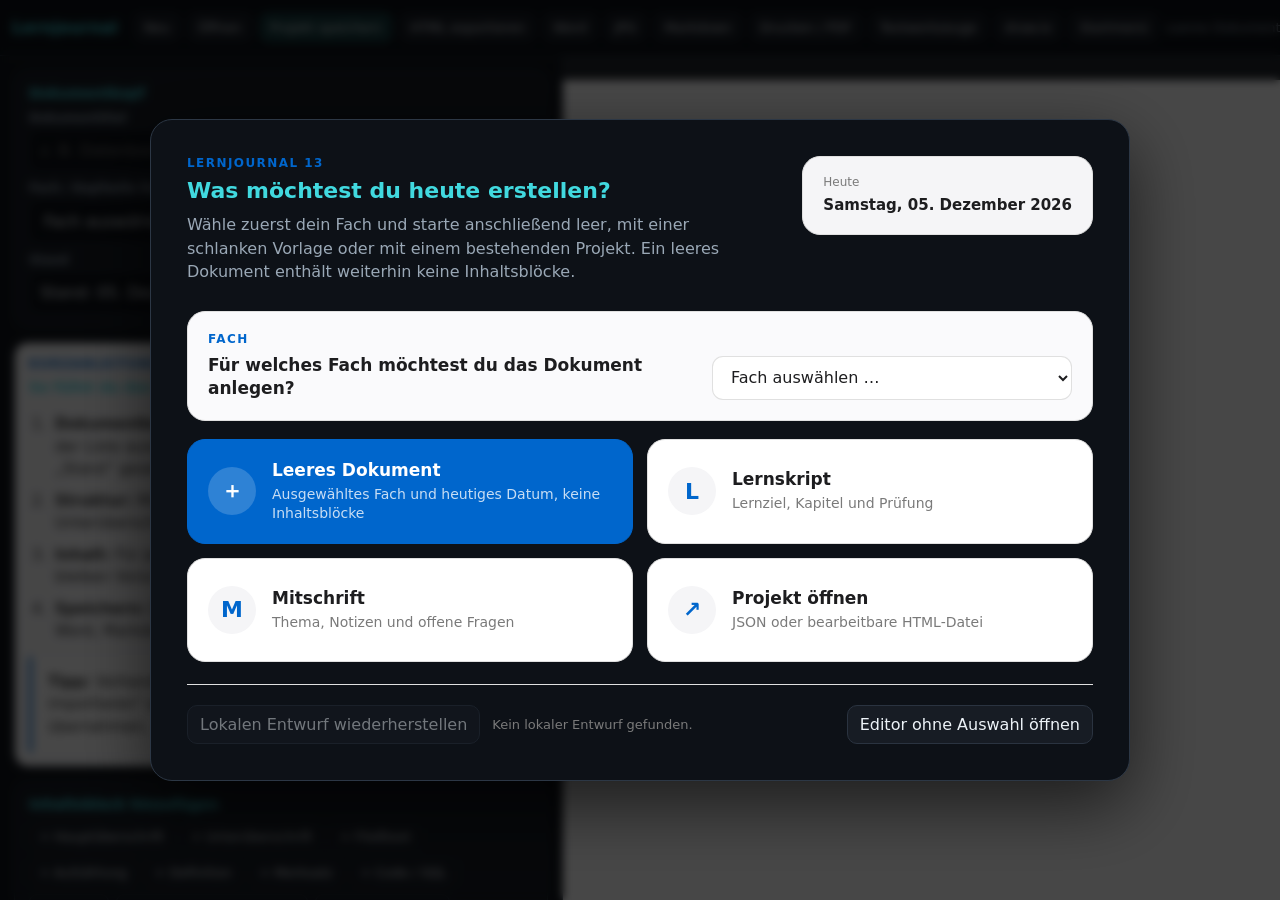
==== commit 30e4d02b: "Update index.html" ====
--- a/docs/editor/index.html
+++ b/docs/editor/index.html
@@ -703,6 +703,16 @@
     .dashboard-footer { align-items:stretch; }
     .dashboard-footer .btn { width:100%; }
     .dashboard-footer span { width:100%; margin:0; }
+  }
+</style>
+  <style>
+  /* Funktionen für eine spätere Version */
+  #importBtn,
+  #wordImportBtn,
+  #aiBtn,
+  #importOverlay,
+  #aiPanel {
+    display: none !important;
   }
 </style>
 </head>
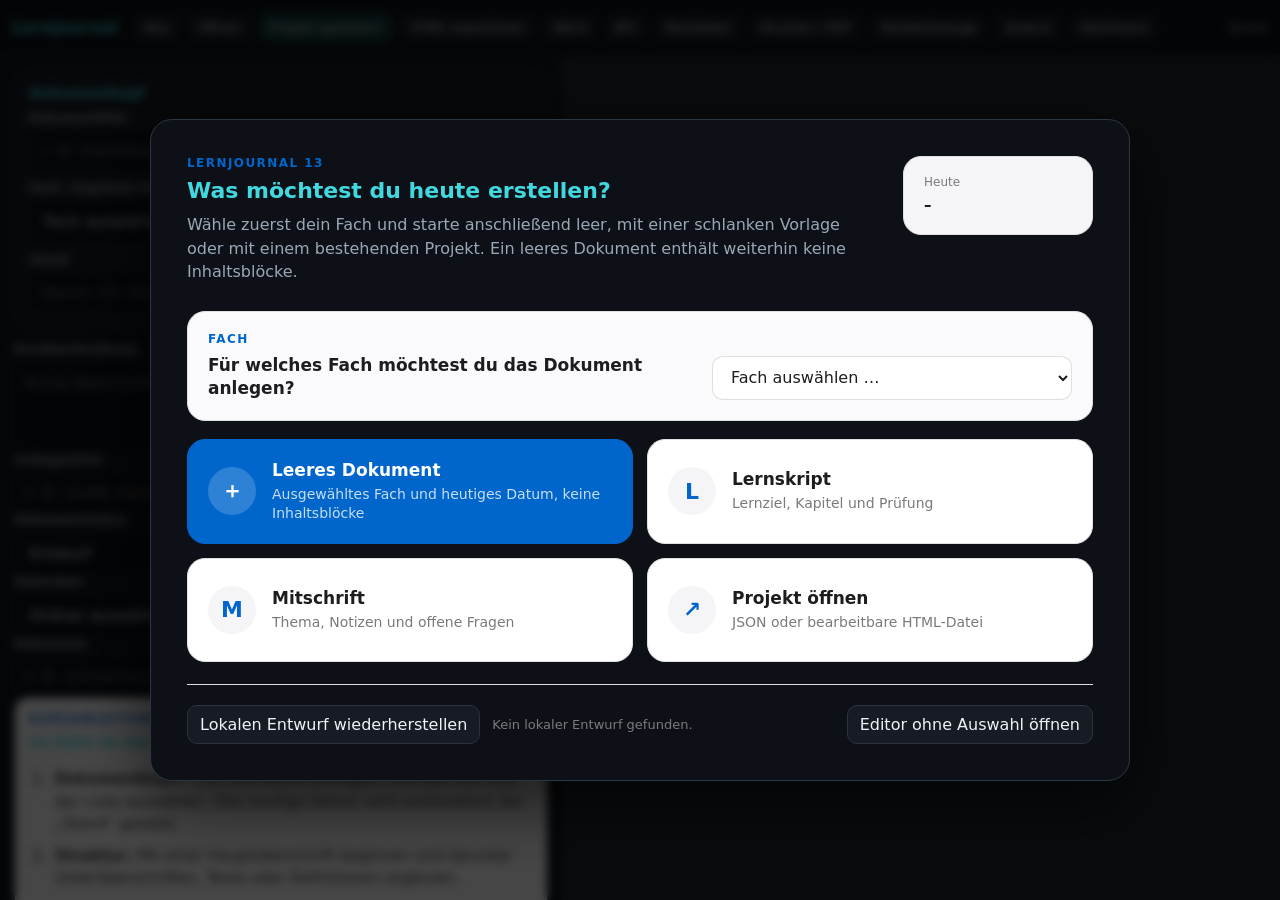
==== commit 7cf2eb7f: "Update index.html" ====
--- a/docs/editor/index.html
+++ b/docs/editor/index.html
@@ -762,7 +762,51 @@
           </div>
         </div>
       </div>
-
+<div class="field full">
+  <label for="docDescription">Kurzbeschreibung</label>
+  <textarea
+    id="docDescription"
+    placeholder="Kurze Beschreibung des Inhalts für Suche und Vorschau"
+  ></textarea>
+</div>
+
+<div class="field full">
+  <label for="docTags">Schlagwörter</label>
+  <input
+    id="docTags"
+    placeholder="z. B. VLAN, Switching, Netzwerktechnik, IHK"
+  >
+</div>
+
+<div class="field">
+  <label for="docStatus">Dokumentstatus</label>
+  <select id="docStatus">
+    <option value="entwurf">Entwurf</option>
+    <option value="in-bearbeitung">In Bearbeitung</option>
+    <option value="fertig">Fertig</option>
+  </select>
+</div>
+
+<div class="field">
+  <label for="docTargetFolder">Zielordner</label>
+  <select id="docTargetFolder">
+    <option value="">Ordner auswählen …</option>
+    <option value="netzwerktechnik">Netzwerktechnik</option>
+    <option value="betriebssysteme">Betriebssysteme</option>
+    <option value="programmierung">Programmierung</option>
+    <option value="datenbanken">Datenbanken</option>
+    <option value="mathematik-und-logik">Mathematik und Logik</option>
+    <option value="allgemein">Allgemein</option>
+  </select>
+</div>
+
+<div class="field full">
+  <label for="docFilename">Dateiname</label>
+  <input
+    id="docFilename"
+    placeholder="z. B. virtual-local-area-network"
+  >
+</div>
       <div class="section-card guide-card" id="guideCard">
         <div class="guide-heading">
           <div>
@@ -1010,7 +1054,16 @@
 
   const $ = (id) => document.getElementById(id);
   const els = {
-    docTitle: $('docTitle'), docSubject: $('docSubject'), docAuthor: $('docAuthor'), docDate: $('docDate'), dashboardSubject: $('dashboardSubject'),
+    docTitle: $('docTitle'),
+docSubject: $('docSubject'),
+docAuthor: $('docAuthor'),
+docDate: $('docDate'),
+docDescription: $('docDescription'),
+docTags: $('docTags'),
+docStatus: $('docStatus'),
+docTargetFolder: $('docTargetFolder'),
+docFilename: $('docFilename'),
+dashboardSubject: $('dashboardSubject'),
     insertBar: $('insertBar'), blockList: $('blockList'), pages: $('pages'), status: $('status'),
     fileInput: $('fileInput'), wordFileInput: $('wordFileInput'), startOverlay: $('startOverlay'), toast: $('toast'),
     previewPane: document.querySelector('.preview-pane'), aiPanel: $('aiPanel'), aiContext: $('aiContext'), aiQuestion: $('aiQuestion'),
@@ -1023,15 +1076,19 @@
   }
 
   function createBlankState(subject = '') {
-    return {
-      version: 14,
-      title: '',
-      subject: String(subject || ''),
-      author: '',
-      date: todayLabel(),
-      blocks: []
-    };
-  }
+ return {
+  version: 15,
+  title: '',
+  subject: String(subject || ''),
+  author: '',
+  date: todayLabel(),
+  description: '',
+  tags: '',
+  status: 'entwurf',
+  targetFolder: '',
+  filename: '',
+  blocks: []
+};
 
   function createTemplateState(kind, subject = '') {
     const base = createBlankState(subject);
@@ -1101,13 +1158,27 @@
     select.value = subject;
   }
 
-  function hydrateInputs() {
-    els.docTitle.value = state.title || '';
-    setSubjectSelectValue(els.docSubject, state.subject || '');
-    setSubjectSelectValue(els.dashboardSubject, state.subject || '');
-    els.docAuthor.value = state.author || '';
-    els.docDate.value = state.date || '';
-  }
+function hydrateInputs() {
+  els.docTitle.value = state.title || '';
+
+  setSubjectSelectValue(
+    els.docSubject,
+    state.subject || ''
+  );
+
+  setSubjectSelectValue(
+    els.dashboardSubject,
+    state.subject || ''
+  );
+
+  els.docAuthor.value = state.author || '';
+  els.docDate.value = state.date || '';
+  els.docDescription.value = state.description || '';
+  els.docTags.value = state.tags || '';
+  els.docStatus.value = state.status || 'entwurf';
+  els.docTargetFolder.value = state.targetFolder || '';
+  els.docFilename.value = state.filename || '';
+}
 
   function renderInsertBar() {
     els.insertBar.innerHTML = '';
@@ -1178,7 +1249,44 @@
       : `<input data-key="${key}" value="${escapeHTML(value)}" placeholder="${escapeHTML(placeholder)}">`;
     return `<div class="field"><label>${label}</label>${control}</div>`;
   }
-
+function codeLanguageSelectHTML(value = '') {
+  const selectedLanguage = value || 'text';
+
+  const languages = [
+    ['text', 'Text / keine Hervorhebung'],
+    ['csharp', 'C#'],
+    ['sql', 'SQL'],
+    ['bash', 'Bash / Linux'],
+    ['powershell', 'PowerShell'],
+    ['python', 'Python'],
+    ['javascript', 'JavaScript'],
+    ['typescript', 'TypeScript'],
+    ['html', 'HTML'],
+    ['css', 'CSS'],
+    ['yaml', 'YAML'],
+    ['json', 'JSON'],
+    ['xml', 'XML'],
+    ['dockerfile', 'Dockerfile']
+  ];
+
+  const options = languages
+    .map(([value, label]) => `
+      <option value="${escapeHTML(value)}"
+        ${value === selectedLanguage ? 'selected' : ''}>
+        ${escapeHTML(label)}
+      </option>
+    `)
+    .join('');
+
+  return `
+    <div class="field">
+      <label>Programmiersprache</label>
+      <select data-key="extra">
+        ${options}
+      </select>
+    </div>
+  `;
+}
   function buildBlockFields(container, block) {
     switch (block.type) {
       case 'h1':
@@ -1198,10 +1306,24 @@
         container.innerHTML = fieldHTML('Bezeichnung', block.title, 'title', false, TYPE_LABELS[block.type]) +
           fieldHTML('Inhalt', block.content, 'content', true, 'Inhalt eingeben');
         break;
-      case 'code':
-        container.innerHTML = fieldHTML('Überschrift, optional', block.title, 'title', false, 'z. B. SELECT') +
-          fieldHTML('Code', block.content, 'content', true, 'SELECT *\nFROM produkt;');
-        break;
+     case 'code':
+  container.innerHTML =
+    fieldHTML(
+      'Überschrift, optional',
+      block.title,
+      'title',
+      false,
+      'z. B. SELECT-Abfrage'
+    ) +
+    codeLanguageSelectHTML(block.extra) +
+    fieldHTML(
+      'Code',
+      block.content,
+      'content',
+      true,
+      'SELECT *\nFROM produkt;'
+    );
+  break;
       case 'table':
         container.innerHTML = fieldHTML('Überschrift, optional', block.title, 'title', false, 'z. B. Tabelle Kunde') +
           fieldHTML('Tabelleninhalt', block.content, 'content', true, 'Spalten mit Tabulator trennen.\nZeilen mit Enter trennen.');
@@ -1714,23 +1836,28 @@
       return false;
     }
   }
-
-  function normalizeState(data) {
-    return {
-      version: 14,
-      title: String(data?.title ?? ''),
-      subject: String(data?.subject ?? ''),
-      author: String(data?.author ?? ''),
-      date: String(data?.date ?? ''),
-      blocks: Array.isArray(data?.blocks) ? data.blocks.map(b => ({
+function normalizeState(data) {
+return {
+  version: 15,
+  title: String(data?.title ?? ''),
+  subject: String(data?.subject ?? ''),
+  author: String(data?.author ?? ''),
+  date: String(data?.date ?? ''),
+  description: String(data?.description ?? ''),
+  tags: String(data?.tags ?? ''),
+  status: String(data?.status ?? 'entwurf'),
+  targetFolder: String(data?.targetFolder ?? ''),
+  filename: String(data?.filename ?? ''),
+  blocks: Array.isArray(data?.blocks)
+    ? data.blocks.map(b => ({
         id: b.id || uid(),
         type: TYPE_LABELS[b.type] ? b.type : 'paragraph',
         title: String(b.title ?? ''),
         content: String(b.content ?? ''),
         extra: String(b.extra ?? '')
-      })) : []
-    };
-  }
+      }))
+    : []
+};
 
   function createPage(kind = 'normal') {
     const page = document.createElement('section');
@@ -1816,11 +1943,16 @@
         wrapper.appendChild(box);
         break;
       }
-      case 'code': {
-        addHeading(block.title || '');
-        const pre = document.createElement('pre'); pre.className = 'doc-code'; pre.innerHTML = highlightCode(block.content); wrapper.appendChild(pre);
-        break;
-      }
+     case 'code': {
+  const language = String(block.extra || 'text')
+    .trim()
+    .toLowerCase()
+    .replace(/[^a-z0-9._+-]/g, '') || 'text';
+
+  return `${title ? '### ' + title + '\n\n' : ''}\`\`\`${language}
+${content}
+\`\`\``;
+}
       case 'table': {
         addHeading(block.title || '');
         wrapper.appendChild(buildTable(block.content));
@@ -2243,16 +2375,34 @@
     window.addEventListener('message', listener);
   }
 
-  function bindMetaInputs() {
-    const mapping = [['docTitle','title'],['docSubject','subject'],['docAuthor','author'],['docDate','date']];
-    mapping.forEach(([id,key]) => {
-      els[id].addEventListener('input', () => {
-        state[key] = els[id].value;
-        if (key === 'subject') setSubjectSelectValue(els.dashboardSubject, state.subject);
-        changed(false);
-      });
+function bindMetaInputs() {
+  const mapping = [
+    ['docTitle', 'title'],
+    ['docSubject', 'subject'],
+    ['docAuthor', 'author'],
+    ['docDate', 'date'],
+    ['docDescription', 'description'],
+    ['docTags', 'tags'],
+    ['docStatus', 'status'],
+    ['docTargetFolder', 'targetFolder'],
+    ['docFilename', 'filename']
+  ];
+
+  mapping.forEach(([id, key]) => {
+    els[id].addEventListener('input', () => {
+      state[key] = els[id].value;
+
+      if (key === 'subject') {
+        setSubjectSelectValue(
+          els.dashboardSubject,
+          state.subject
+        );
+      }
+
+      changed(false);
     });
-  }
+  });
+}
 
   function downloadBlob(filename, content, type) {
     const blob = new Blob([content], {type});
@@ -2514,42 +2664,126 @@
       .replace(/`([^`]+)`/g, '$1');
   }
 
-  function blockToMarkdown(block) {
-    const title = String(block.title || '').trim();
-    const content = String(block.content || '').trim();
-    switch (block.type) {
-      case 'h1': return '# ' + content;
-      case 'h2': return '## ' + content;
-      case 'paragraph': return content;
-      case 'bullets': return content.split(/\r?\n/).filter(x => x.trim()).map(x => '* ' + x.trim()).join('\n');
-      case 'numbered': return content.split(/\r?\n/).filter(x => x.trim()).map((x,i) => `${i+1}. ${x.trim()}`).join('\n');
-      case 'definition': return `### ${title || 'Definition'}\n\n${content}`;
-      case 'example': return `### ${title || 'Beispiel'}\n\n${content}`;
-      case 'merksatz': return `## ${title || 'Merksatz'}\n\n> ${content.replace(/\n/g, '\n> ')}`;
-      case 'code': return `${title ? '### ' + title + '\n\n' : ''}\`\`\`\n${content}\n\`\`\``;
-      case 'table': {
-        const rows = content.split(/\r?\n/).filter(Boolean).map(row => row.split('\t'));
-        if (!rows.length) return title ? `### ${title}` : '';
-        const width = Math.max(...rows.map(r => r.length));
-        const normalized = rows.map(r => [...r, ...Array(width-r.length).fill('')]);
-        const head = '| ' + normalized[0].join(' | ') + ' |';
-        const sep = '| ' + Array(width).fill('---').join(' | ') + ' |';
-        const body = normalized.slice(1).map(r => '| ' + r.join(' | ') + ' |').join('\n');
-        return `${title ? '### ' + title + '\n\n' : ''}${head}\n${sep}${body ? '\n' + body : ''}`;
-      }
-      case 'qa': return `### ${title || 'Prüfungsfrage'}\n\n**Frage:** ${content}\n\n**Lösung:** ${String(block.extra || '').trim()}`;
-      case 'diagram': return `${title ? '### ' + title + '\n\n' : ''}${content ? `![${title || 'Diagramm'}](${content})` : '*Kein Diagramm vorhanden*'}`;
-      case 'pagebreak': return '\n<div style="page-break-after: always;"></div>\n';
-      default: return content;
+  function indentMarkdown(text) {
+  return String(text || '')
+    .split(/\r?\n/)
+    .map(line => '    ' + line)
+    .join('\n');
+}
+
+function blockToMarkdown(block) {
+  const title = String(block.title || '').trim();
+  const content = String(block.content || '').trim();
+
+  switch (block.type) {
+    case 'h1':
+      return '# ' + content;
+
+    case 'h2':
+      return '## ' + content;
+
+    case 'paragraph':
+      return content;
+
+    case 'bullets':
+      return content
+        .split(/\r?\n/)
+        .filter(line => line.trim())
+        .map(line => '- ' + line.trim())
+        .join('\n');
+
+    case 'numbered':
+      return content
+        .split(/\r?\n/)
+        .filter(line => line.trim())
+        .map((line, index) => `${index + 1}. ${line.trim()}`)
+        .join('\n');
+
+    case 'definition':
+      return `!!! info "${title || 'Definition'}"
+
+${indentMarkdown(content)}`;
+
+    case 'example':
+      return `!!! example "${title || 'Beispiel'}"
+
+${indentMarkdown(content)}`;
+
+    case 'merksatz':
+      return `!!! tip "${title || 'Merksatz'}"
+
+${indentMarkdown(content)}`;
+
+    case 'code':
+      return `${title ? '### ' + title + '\n\n' : ''}\`\`\`
+${content}
+\`\`\``;
+
+    case 'table': {
+      const rows = content
+        .split(/\r?\n/)
+        .filter(Boolean)
+        .map(row => row.split('\t'));
+
+      if (!rows.length) {
+        return title ? `### ${title}` : '';
+      }
+
+      const width = Math.max(...rows.map(row => row.length));
+
+      const normalized = rows.map(row => [
+        ...row,
+        ...Array(width - row.length).fill('')
+      ]);
+
+      const head = '| ' + normalized[0].join(' | ') + ' |';
+      const separator = '| ' + Array(width).fill('---').join(' | ') + ' |';
+
+      const body = normalized
+        .slice(1)
+        .map(row => '| ' + row.join(' | ') + ' |')
+        .join('\n');
+
+      return `${title ? '### ' + title + '\n\n' : ''}${head}
+${separator}${body ? '\n' + body : ''}`;
     }
-  }
+
+    case 'qa': {
+      const solution = String(block.extra || '').trim();
+
+      return `### ${title || 'Prüfungsfrage'}
+
+**Frage:** ${content}
+
+??? success "Lösung anzeigen"
+
+${indentMarkdown(solution || 'Noch keine Lösung eingetragen.')}`;
+    }
+
+    case 'diagram':
+      return `${title ? '### ' + title + '\n\n' : ''}${
+        content
+          ? `![${title || 'Diagramm'}](${content})`
+          : '*Kein Diagramm vorhanden*'
+      }`;
+
+    case 'pagebreak':
+      return '<div class="page-break"></div>';
+
+    default:
+      return content;
+  }
+}
 
   function exportMarkdown() {
     const header = [`# ${state.title || 'Lernjournal'}`];
     if (state.subject) header.push(`**Fach:** ${state.subject}`);
     if (state.author) header.push(`**Autor:** ${state.author}`);
     if (state.date) header.push(`**${state.date}**`);
-    const body = state.blocks.map(blockToMarkdown).filter(Boolean).join('\n\n---\n\n');
+    const body = state.blocks
+  .map(blockToMarkdown)
+  .filter(Boolean)
+  .join('\n\n');
     downloadBlob(safeFilename(state.title, '.md'), header.join('\n\n') + '\n\n' + body + '\n', 'text/markdown;charset=utf-8');
     toast('Markdown-Datei gespeichert');
   }
